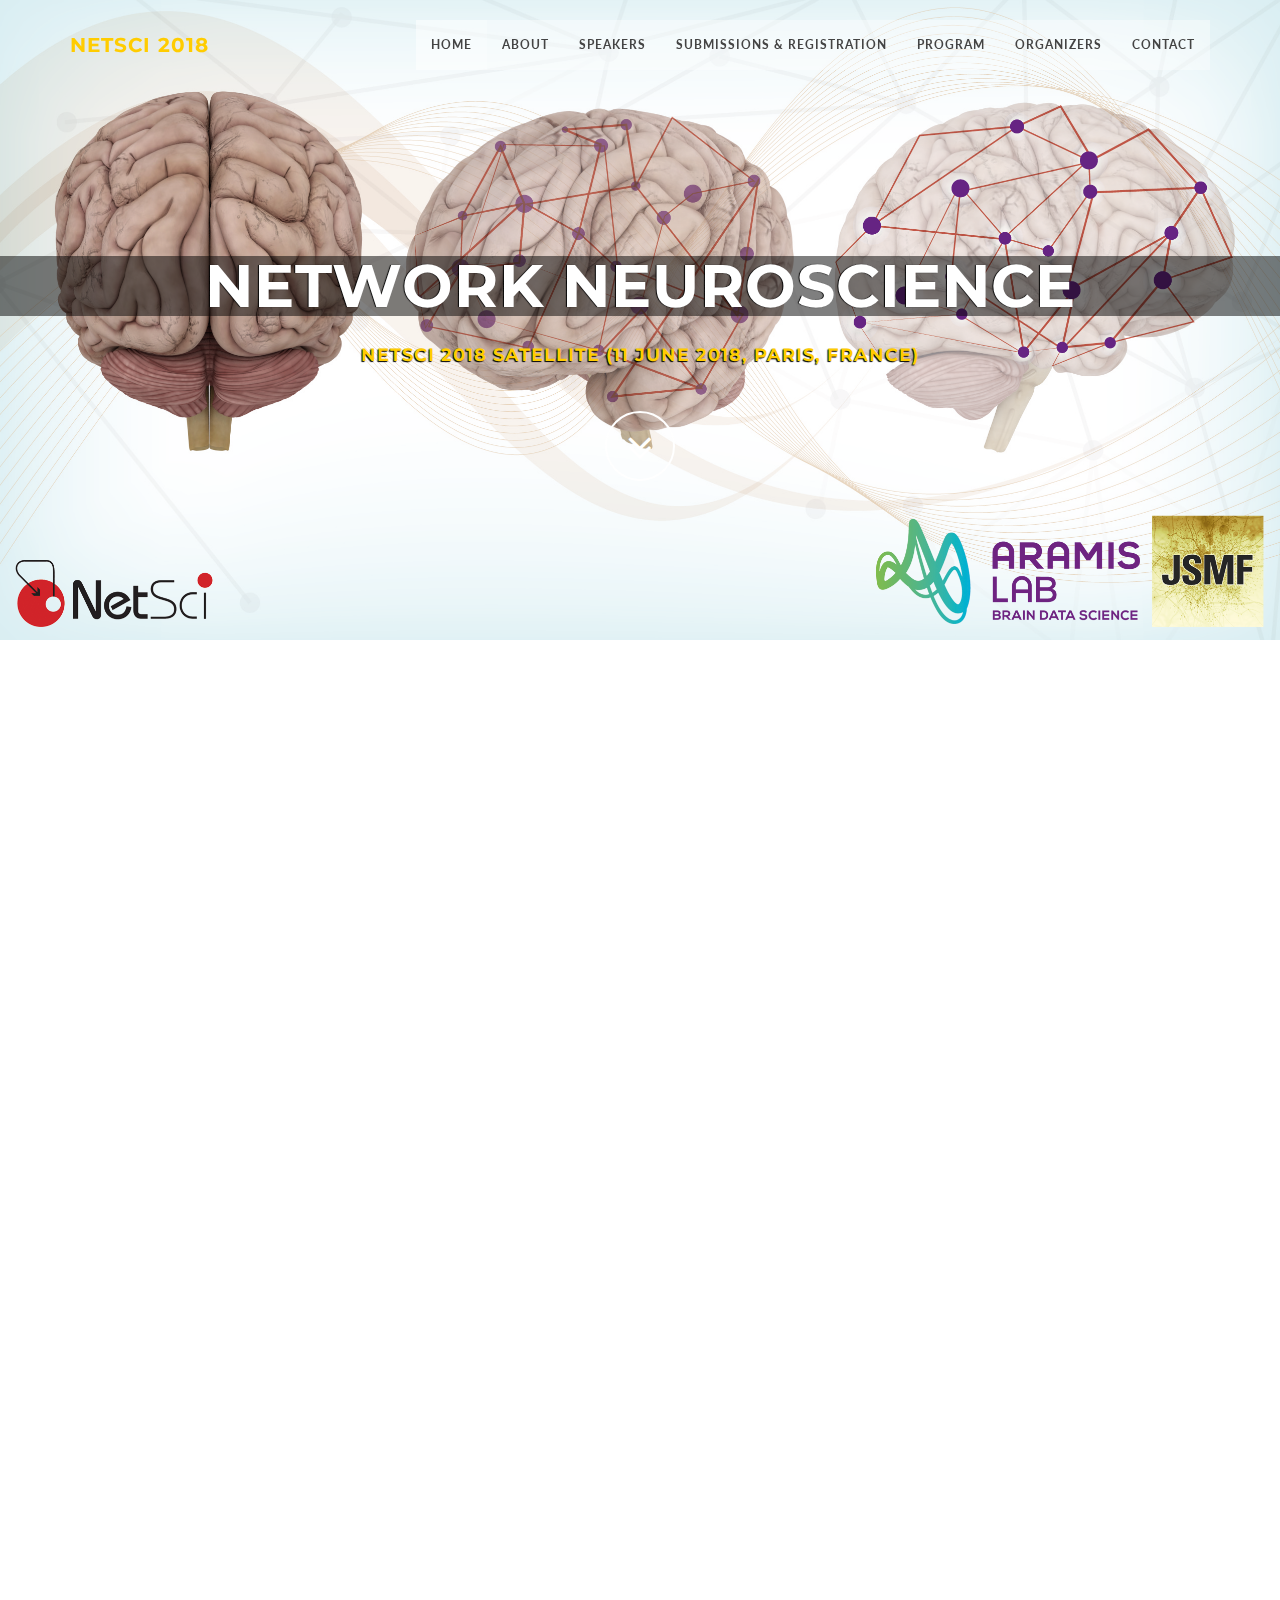
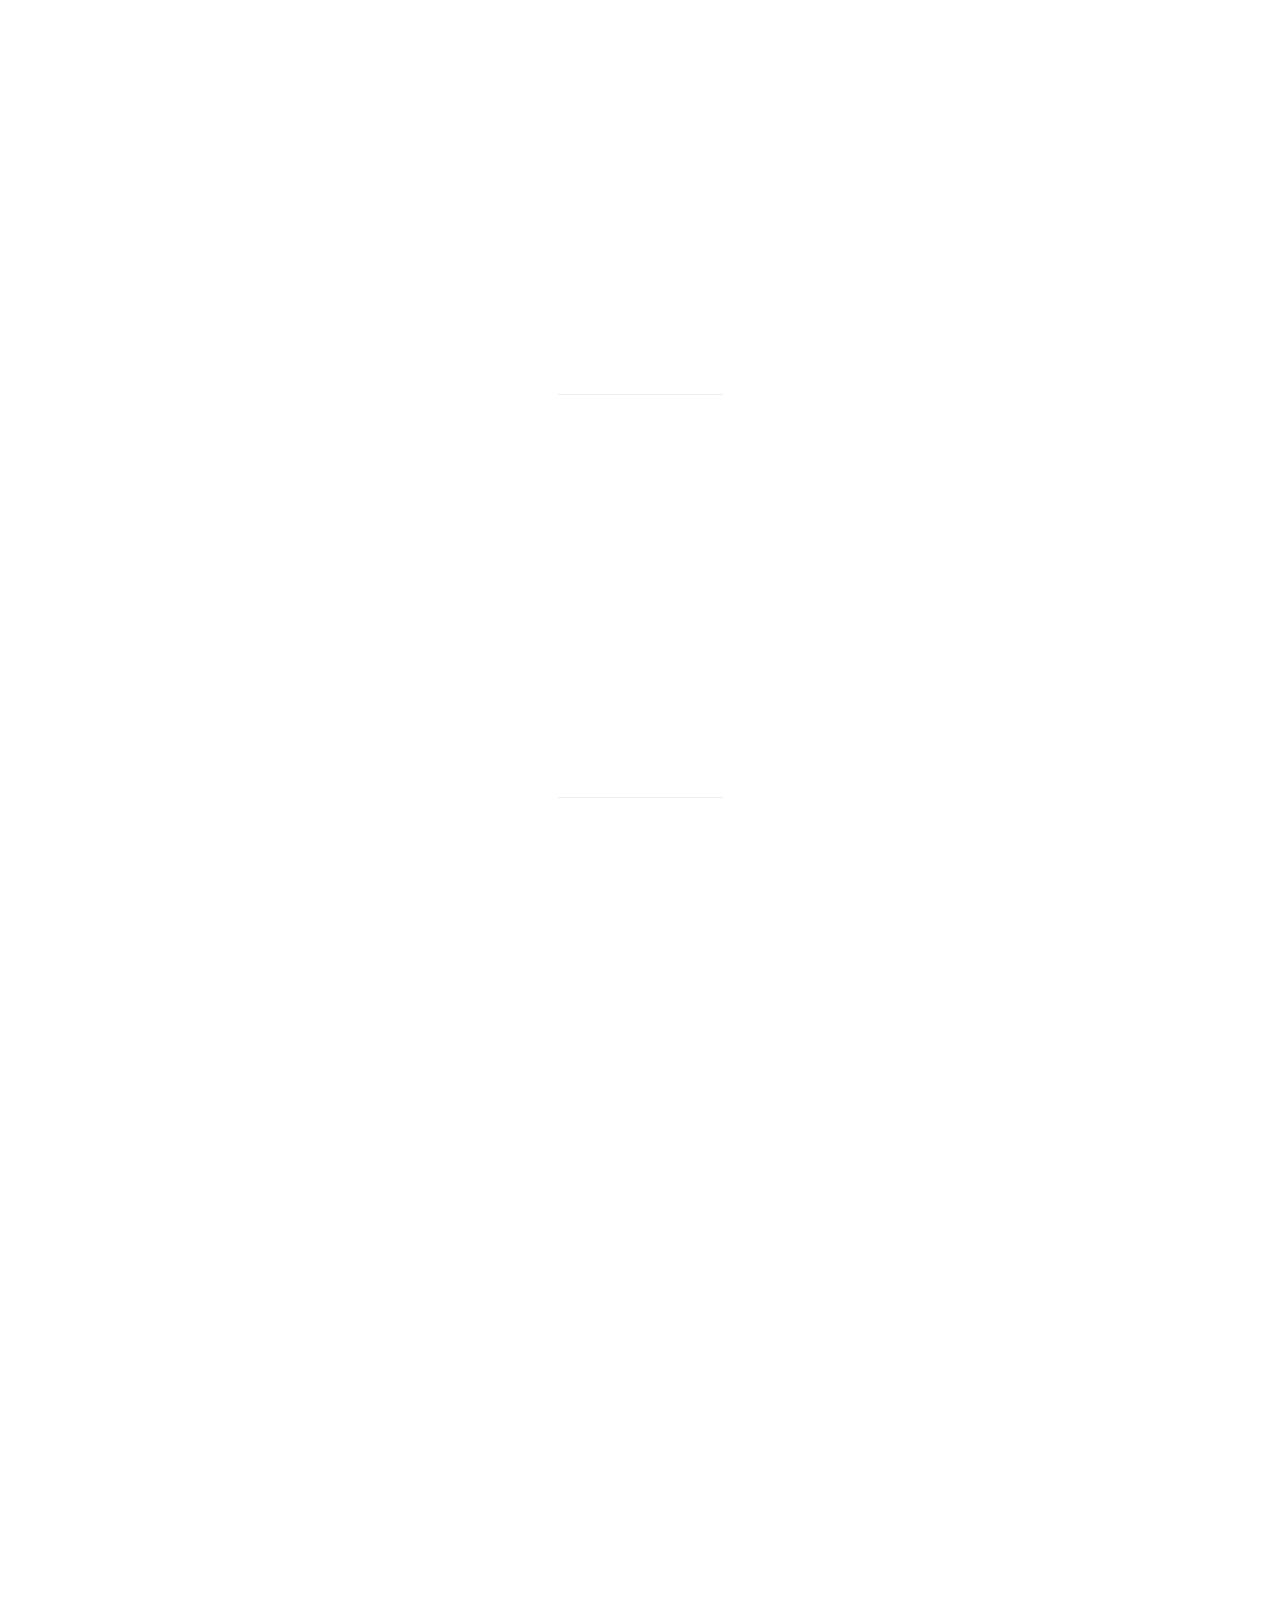
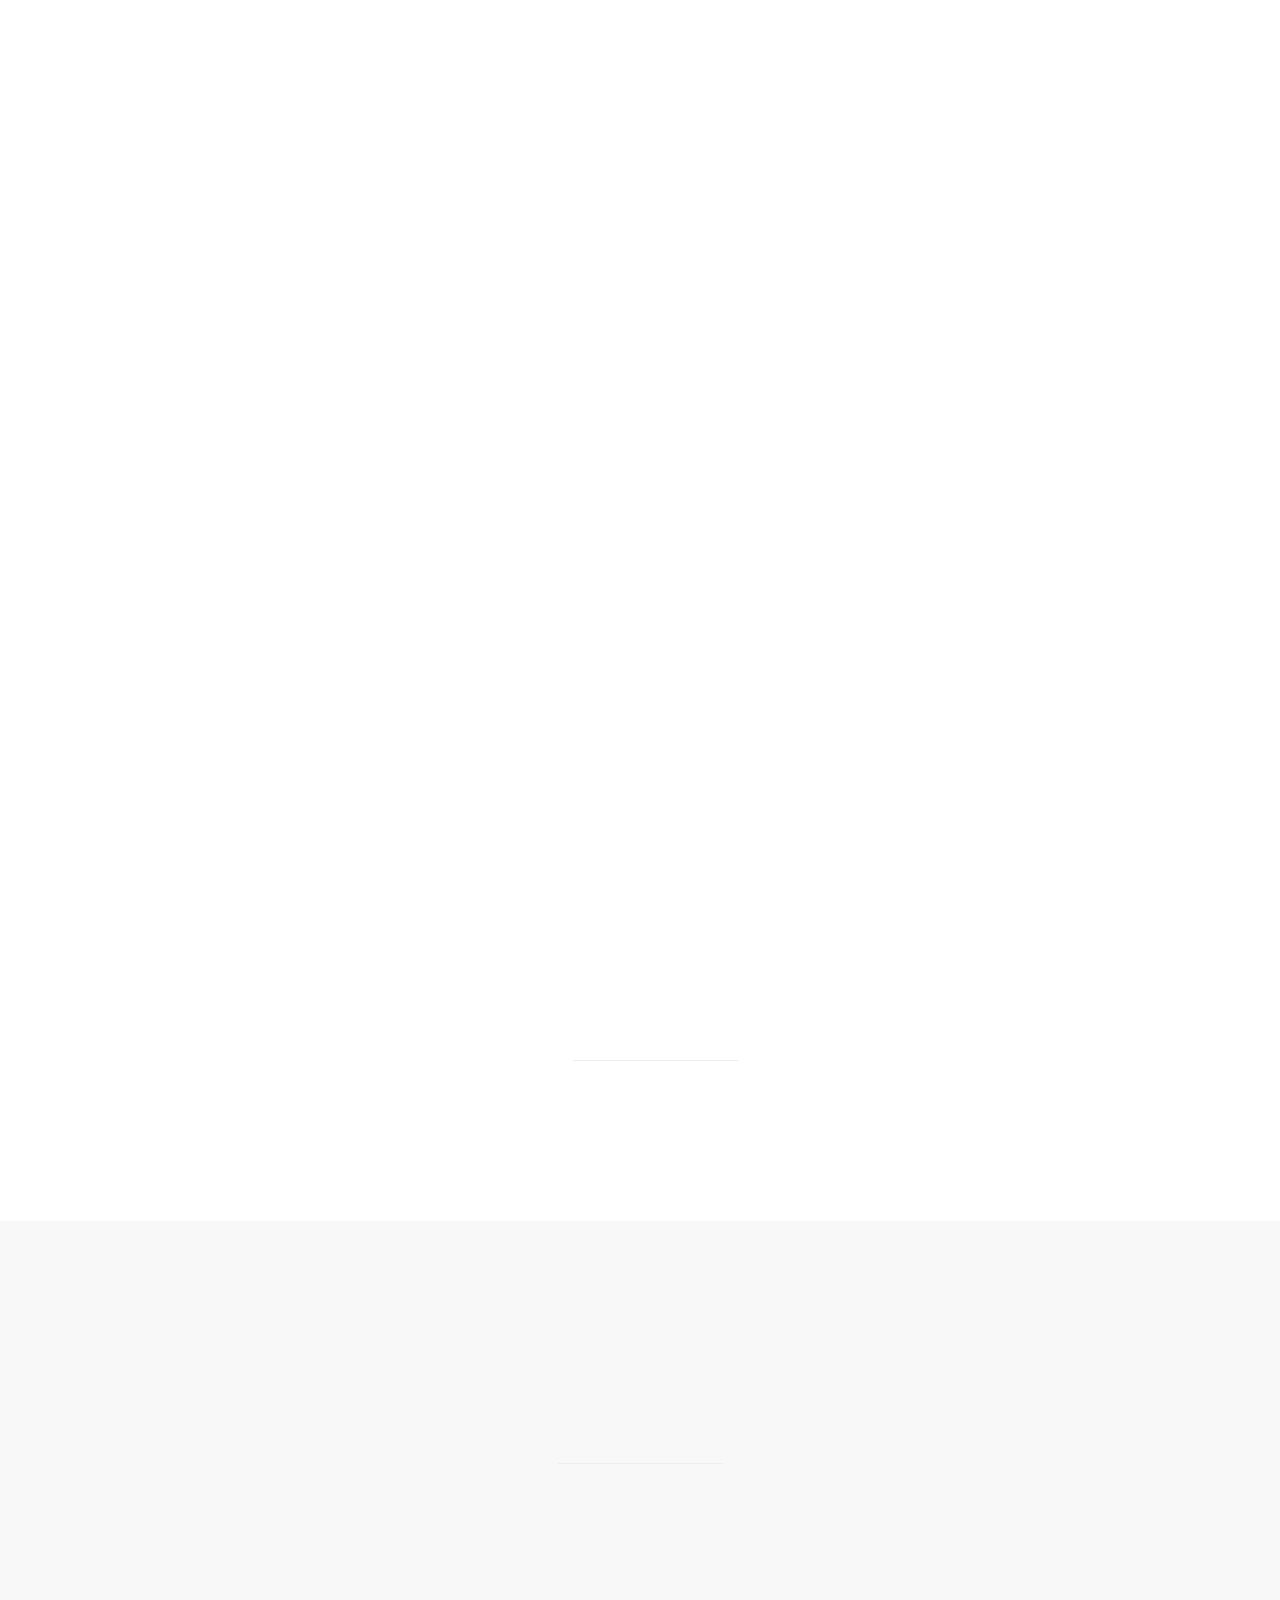
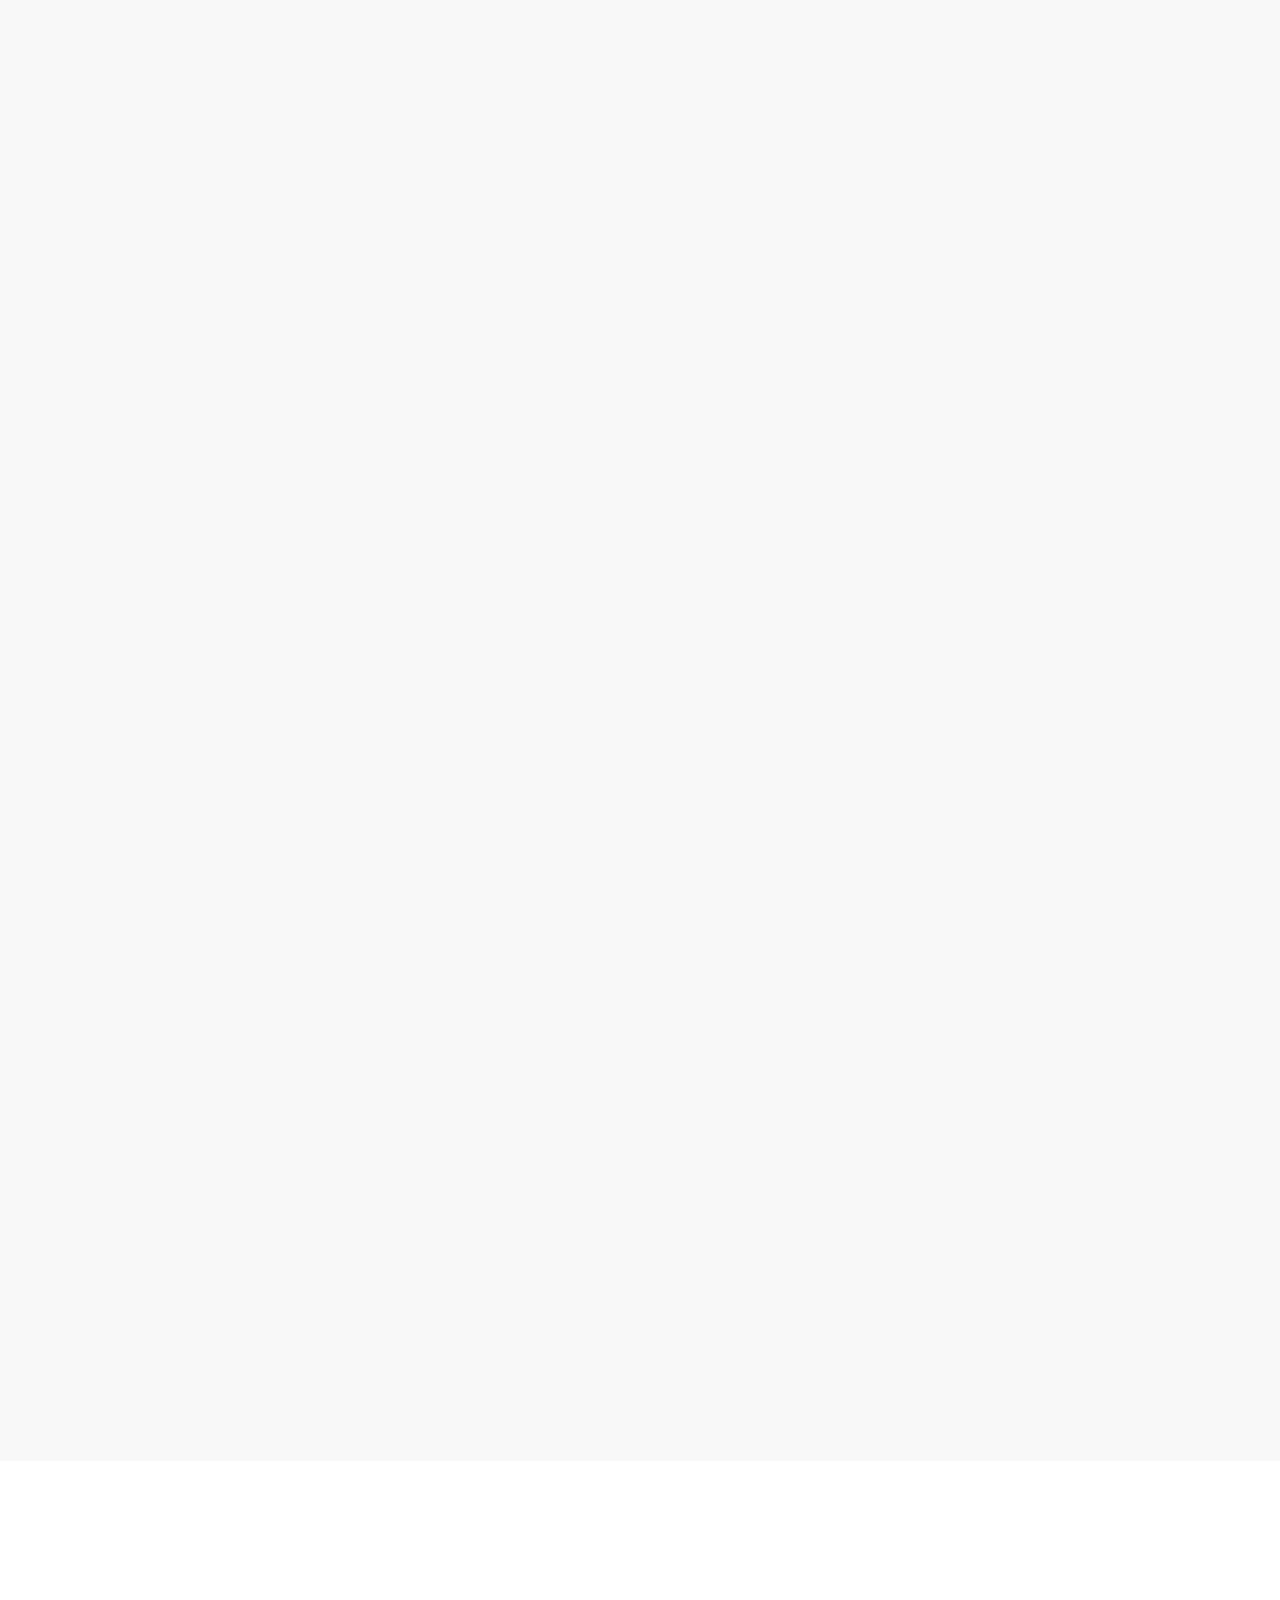
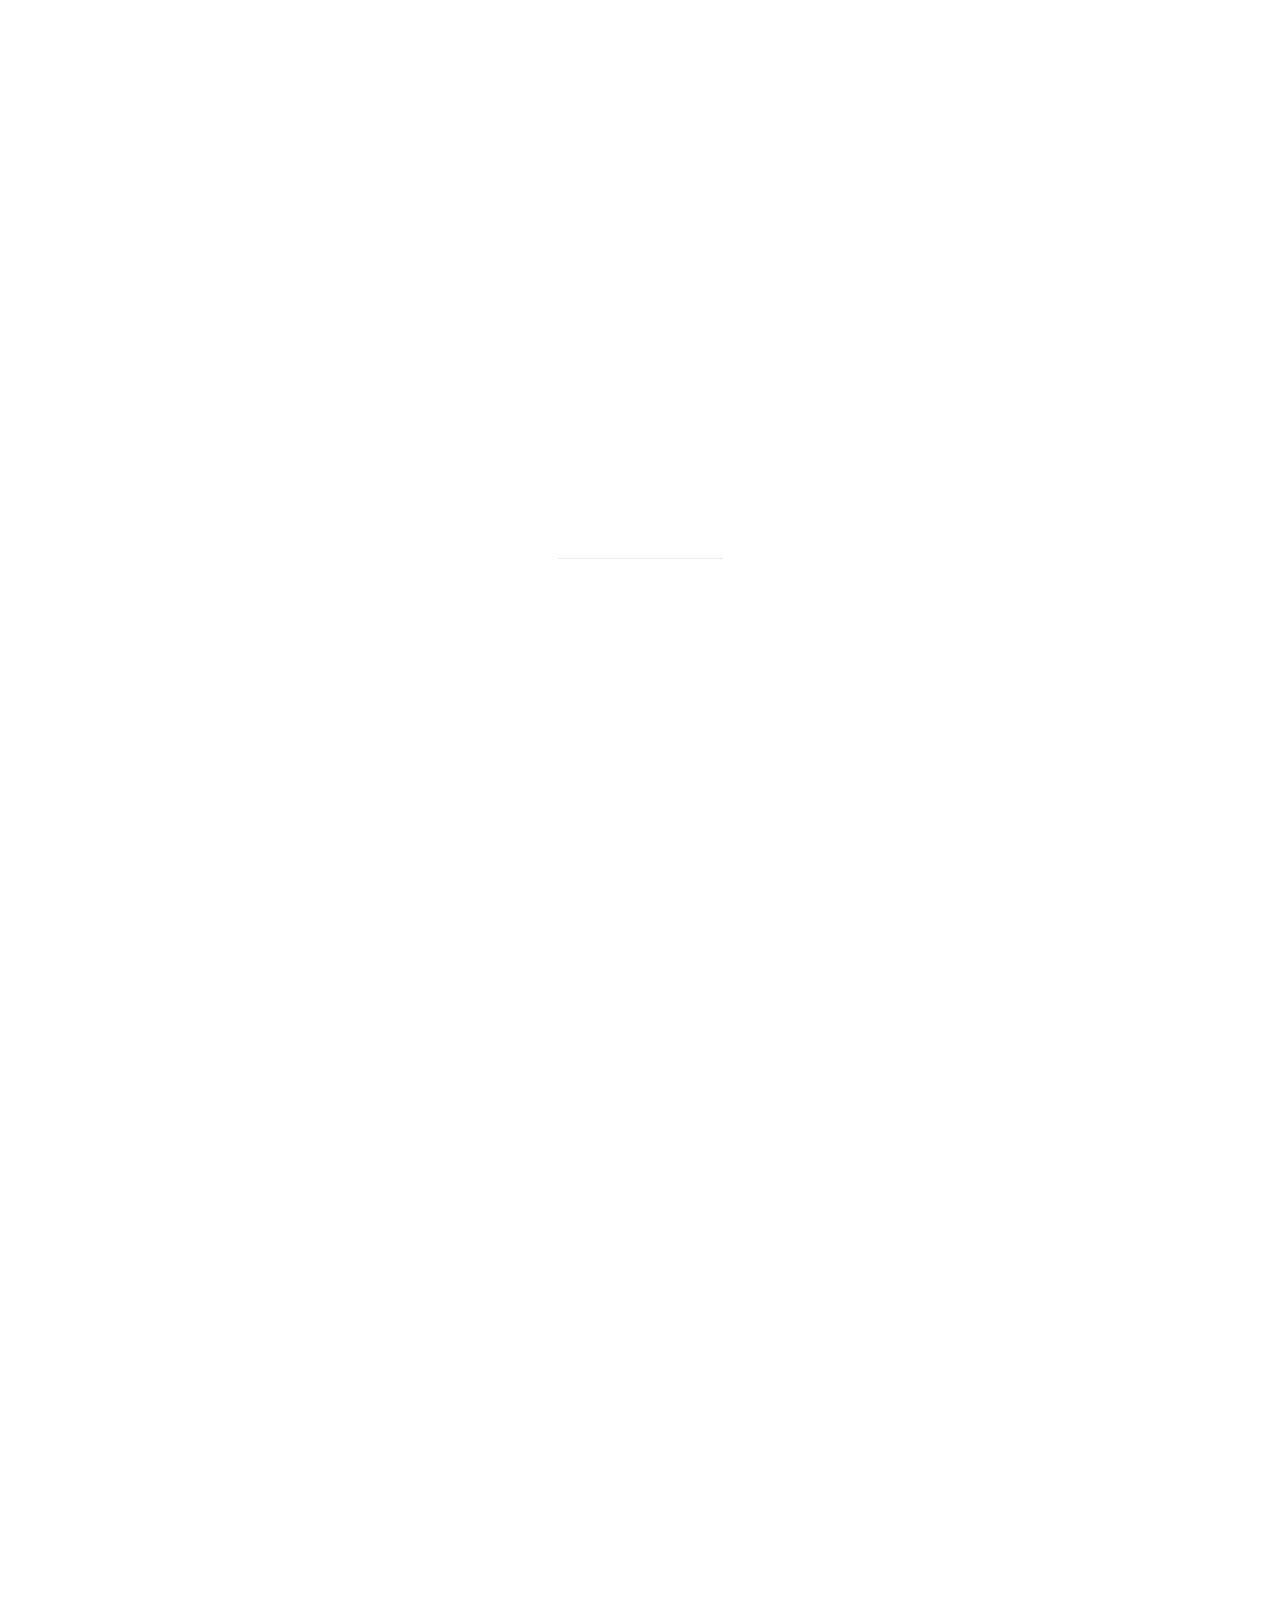
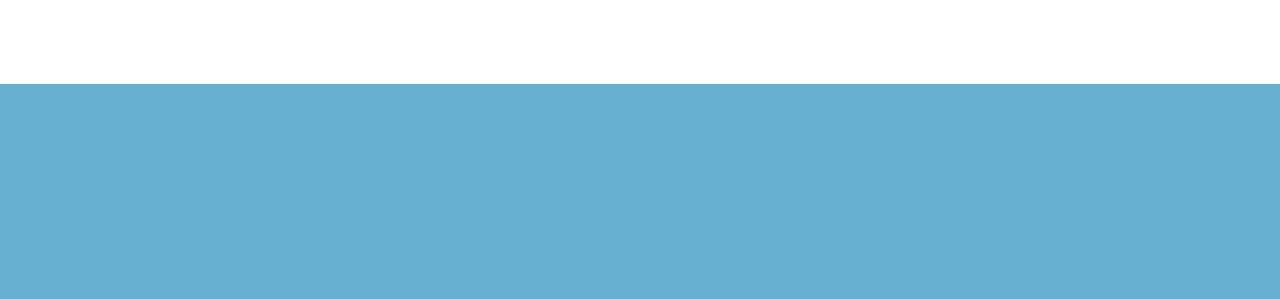
==== index.html @ 7c1688d0 "tweak" ====
<!DOCTYPE html>
<html lang="sp">

<head>
    <meta charset="ISO-8859-1">
    <meta name="viewport" content="width=device-width, initial-scale=1.0">
    <meta name="description" content="NETWORK NEUROSCIENCE SATELLITE, NETSCI2018">
    <meta name="author" content="NETWORK NEUROSCIENCE">

    <title>Network Neuroscience Satellite, NetSci 2018</title>

    <!-- Bootstrap Core CSS -->
    <link href="css/bootstrap.min.css" rel="stylesheet" type="text/css">

    <!-- Fonts -->
    <link href="font-awesome/css/font-awesome.min.css" rel="stylesheet" type="text/css">
	<link href="css/animate.css" rel="stylesheet" />
    <!-- Squad theme CSS -->
    <link href="css/style.css" rel="stylesheet">
	<link href="color/default.css" rel="stylesheet">

</head>

<body id="page-top" data-spy="scroll" data-target=".navbar-custom">
	<!-- Preloader -->
	<div id="preloader">
	  <div id="load"></div>
	</div>

    <nav class="navbar navbar-custom navbar-fixed-top" role="navigation">
        <div class="container">
            <div class="navbar-header page-scroll">
                <button type="button" class="navbar-toggle" data-toggle="collapse" data-target=".navbar-main-collapse">
                    <i class="fa fa-bars"></i>
                </button>
                <a class="navbar-brand" href="https://www.netsci2018.com/">
                    <h1>NETSCI 2018</h1>
                </a>
            </div>

            <!-- Collect the nav links, forms, and other content for toggling -->
            <div class="collapse navbar-collapse navbar-right navbar-main-collapse">
      <ul class="nav navbar-nav">
        <li class="active"><a href="#intro">Home</a></li>
        <li><a href="#about">About</a></li>
		<li><a href="#speakers">Speakers</a></li>
		<li><a href="#registration">Submissions &amp; Registration</a></li>
		<li><a href="#program">Program</a></li>
        <li><a href="#organizers">Organizers</a></li>
		<li><a href="#contact">Contact</a></li>
      </ul>
            </div>
            <!-- /.navbar-collapse -->
        </div>
        <!-- /.container -->
    </nav>

	<!-- Section: intro -->
    <section id="intro" class="intro">
	
		<div class="slogan">
			<h2>NETWORK<span class="text_color"> NEUROSCIENCE </span> </h2>
			<h4>NETSCI 2018 SATELLITE (11 June 2018, Paris, France)</h4>
		</div>
		<div class="page-scroll">
			<a href="#contact" id="totop" class="btn btn-circle">
                
				<i class="fa fa-angle-double-down animated"></i>
			</a>
		</div>
    </section>
	<!-- /Section: intro -->

	<!-- Section: about -->
    <section id="about" class="home-section text-center">
		<div class="heading-about">
			<div class="container">
			<div class="row">
				<div class="col-lg-8 col-lg-offset-2">
					<div class="wow bounceInDown" data-wow-delay="0.4s">
					<div class="section-heading">
					<h2>NETWORK NEUROSCIENCE SATELLITE</h2>
					<i class="fa fa-2x fa-angle-down"></i>

                    <h5>Description</h5>
                    <p ALIGN=justify>Uncovering and understanding the relationship between elements in complex networks has helped propel Network Science in various fields, including neuroscience. The brain is inherently multiscale and multivariate in nature, and understanding each part of the hierarchy and their interconnectedness is vital to understanding brain structure, function and cognition. Genes and proteins interact on the subcellular level. Subsequent populations of cells connect - and integrate within different brain regions - to support and propagate coordinated excitations of neural signals. As dynamic patterns emerge within network circuitry, these signalling patterns integrate to ultimately self-organise the whole organ - itself a cohabitant within the body - which seeks to interact with its external environment and social systems. Studying the brain at these various levels has led to the emergence of Network Neuroscience: a Network Science affiliated field within the brain-based scientific frontier.                    
                    <br> <br>
                    
                    Network Science provides a new and natural mathematical framework for investigating functional and anatomical neuroimaging data, and represents a conceptual revolution that goes beyond standard approaches. Network based methods not only refine the outcomes of existing techniques, but also typify a paradigm shift for representing brain structure and dynamics. Equally importantly, the questions posed by neuroscience have the potential to inspire the development of new tools and areas within the broader field of Network Science itself.
                            <br> <br>
                            
                    The themes of this Satellite include, but are not limited to: (i) Interactome networks; (ii) Transcriptional and gene regulation networks; (iii) Structural brain networks (imaging); (iv) Functional brain networks (imaging); (v) Brain networks - theory, modeling and analysis; (vi) Signal processing and information flow; (vii) Circuit dynamics; (viii) Brain-behaviour interactions; (ix) Systems neuroscience. All themes apply to any species.       
                    <br> <br>
                    
                    As many of you will know, this increasingly popular and vibrant satellite has been running for 3 years now, under the title of Brain Networks in <a href="http://www.complexity.es/netsci2015brain"> 2015 </a> and <a href="http://www.complexity.es/netsci2016brain"> 2016 </a>, and evolving to envelop the full scope of the emerging field of Network Neuroscience in <a href="http://www.complexity.es/netsci2017brain"> 2017 </a>.
                    <br> <br>

                    To further enrich the event, this year we are also sponsoring a Network Neuroscience-related hackaton directly preceding the satellite. Check <a href="http://brainhack-networks.com"> here </a> for more details about the event! 
                                 
                                        </p>
             

						
						</div>
					</div>
				</div>
			</div>
			</div>
		</div>
		<div class="container">

		<div class="row">
			<div class="col-lg-2 col-lg-offset-5">
				<hr class="marginbot-50">

						<!-- <h5>Description</h5> -->
                        
			</div>
		</div>

            </div>
        </div>		
		</div>
	</section>
	<!-- /Section: about -->
	


	<!-- Section: speakers -->
    <section id="speakers" class="home-section text-center">
		<div class="heading-about">
			<div class="container">
			<div class="row">
				<div class="col-lg-8 col-lg-offset-2">
					<div class="wow bounceInDown" data-wow-delay="0.4s">
					<div class="section-heading">
					<h2>INVITED SPEAKERS</h2>
					<i class="fa fa-2x fa-angle-down"></i>

					</div>
					</div>
				</div>
			</div>
			</div>
		</div>
		<div class="container">

		<div class="row">
			<div class="col-lg-2 col-lg-offset-5">
				<hr class="marginbot-50">
			</div>
		</div>
		
		
        <div class="row">
        
       

                <div class="col-xs-6 col-sm-6 col-md-3">
				<div class="wow bounceInUp" data-wow-delay="0.2s">
                <div class="team boxed-grey">
                    <div class="inner">
						<h5> <a href="http://www.demian-battaglia.net/Demian_Battaglias_homepage/Home.html"   target="_blank"> Demian Battaglia </a></h5>
                        <p class="subtitle"> University <br> Aix-Marseilles <br> France </p>
                        <div class="avatar"><img src="img/team/dbattaglias.png" alt="" class="img-responsive img-circle" /></div>
                    </div>
                </div>
				</div>
            </div>
  
       
                  <div class="col-xs-6 col-sm-6 col-md-3">
				<div class="wow bounceInUp" data-wow-delay="0.2s">
                <div class="team boxed-grey">
                    <div class="inner">
						<h5> <a href="http://www.neuroscience.cam.ac.uk/directory/profile.php?etb23"   target="_blank"> Edward Bullmore </a></h5>
                        <p class="subtitle"> University of <br>  Cambridge <br> UK</p>
                        <div class="avatar"><img src="img/team/ebullmore.jpg" alt="" class="img-responsive img-circle" /></div>
                    </div>
                </div>
				</div>
            </div>
            
                                      <div class="col-xs-6 col-sm-6 col-md-3">
				<div class="wow bounceInUp" data-wow-delay="0.2s">
                <div class="team boxed-grey">
                    <div class="inner">
						<h5> <a href="https://lindadouw.com/"   target="_blank"> Linda Douw </a></h5>
                        <p class="subtitle">VU University MC <br>  Amsterdam <br> The Netherlands</p>
                        <div class="avatar"><img src="img/team/ldouw.jpg" alt="" class="img-responsive img-circle" /></div>
                    </div>
                </div>
				</div>
            </div>
            
            
                   
                <div class="col-xs-6 col-sm-6 col-md-3">
				<div class="wow bounceInUp" data-wow-delay="0.2s">
                <div class="team boxed-grey">
                    <div class="inner">
						<h5> <a href="https://www.labex-cortex.com/en/users/henry-kennedy"   target="_blank"> Henry Kennedy </a></h5>
                        <p class="subtitle"> Universit&eacute; De <br> Lyon <br> France </p>
                        <div class="avatar"><img src="img/team/hkennedy.jpg" alt="" class="img-responsive img-circle" /></div>
                    </div>
                </div>
				</div>
            </div>      


            </div>
		
		
        	<div class="row">


				<div class="col-xs-6 col-sm-6 col-md-3">
				<div class="wow bounceInUp" data-wow-delay="0.2s">
                <div class="team boxed-grey">
                    <div class="inner">
						<h5> <a href="http://www.maths.qmul.ac.uk/~latora/"   target="_blank"> Vito Latora </a></h5>
                        <p class="subtitle"> Queen Mary, University <br> of London <br> UK </p>
                        <div class="avatar"><img src="img/team/vl1.jpg" alt="" class="img-responsive img-circle" /></div>
                    </div>
                </div>
				</div>
            </div>    

            	<div class="col-xs-6 col-sm-6 col-md-3">
				<div class="wow bounceInUp" data-wow-delay="0.2s">
                <div class="team boxed-grey">
                    <div class="inner">
						<h5> <a href="https://qutublab.org/"   target="_blank"> Amina Qutub </a></h5>
                        <p class="subtitle"> Rice University <br> Houston <br> USA </p>
                        <div class="avatar"><img src="img/team/aqutub.jpg" alt="" class="img-responsive img-circle" /></div>
                    </div>
                </div>
				</div>
            </div>  

            	<div class="col-xs-6 col-sm-6 col-md-3">
				<div class="wow bounceInUp" data-wow-delay="0.2s">
                <div class="team boxed-grey">
                    <div class="inner">
						<h5> <a href="https://cos.northeastern.edu/faculty/emma-towlson/"   target="_blank"> Emma Towlson </a></h5>
                        <p class="subtitle"> CCNR <br> Northeastern University <br> USA </p>
                        <div class="avatar"><img src="img/team/etowlson.jpg" alt="" class="img-responsive img-circle" /></div>
                    </div>
                </div>
				</div>
            </div> 

            	<div class="col-xs-6 col-sm-6 col-md-3">
				<div class="wow bounceInUp" data-wow-delay="0.2s">
                <div class="team boxed-grey">
                    <div class="inner">
						<h5> <a href="https://www.ohba.ox.ac.uk/team/mark-woolrich"   target="_blank"> Mark Woolrich </a></h5>
                        <p class="subtitle"> University of <br> Oxford <br> UK </p>
                        <div class="avatar"><img src="img/team/mwoolrich.jpg" alt="" class="img-responsive img-circle" /></div>
                    </div>
                </div>
				</div>
            </div> 



			            
            </div>     
                                         
    
             <div class="row">
        
       


            
                 
			            
            </div>     

					
			
			
        
       
			            
            </div>     
			
			
			
			
			
			            
            </div>
         
        </div>		
		</div>
	</section>
	
	
	<!-- /Section: speakers-->

	
	<!-- Section: registration -->
    <section id="registration" class="home-section text-center">
		<div class="heading-about">
			<div class="container">
			<div class="row">
				<div class="col-lg-8 col-lg-offset-2">
					<div class="wow bounceInDown" data-wow-delay="0.4s">
					<div class="section-heading">
					<h2>Contributions &amp; Registration</h2>
					<i class="fa fa-2x fa-angle-down"></i>
			
			 <h5>Submissions and Registration</h5>
						<p ALIGN=justify>We have scheduled a number of <b> poster and oral presentations </b>. If you would like to present your work, please, follow this link to  <a href="https://easychair.org/conferences/?conf=nn2018" target="_blank">  Easychair</a>, select the type of contribution and <b> submit your abstract by March 23rd </b>. Abstracts should be in pdf format and no longer than 1 page (500 words). Please note that we have only a limited number of slots available for oral presentations, and encourage you to consider submitting your work as a poster. We will be holding a dedicated session for the posters, details to come soon. 
						      </br>
						                        </br>
    
We welcome submissions from all areas of Network Neuroscience, to include (but not limited to): <b> (i) Interactome networks; (ii) Transcriptional and gene regulation networks; (iii) Structural brain networks (imaging); (iv) Functional brain networks (imaging); (v) Brain networks - theory, modeling and analysis; (vi) Signal processing and information flow; (vii) Circuit dynamics; (viii) Brain-behaviour interactions; (ix) Systems neuroscience. </b>
     </br>
 									 </br>
   
Please note that as per the rules of NetSci 2018, you may not deliver the same oral presentation in this satellite as at the main conference. Posters, however, may be hung at the satellite and at the main conference if appropriate. Communication of accepted submissions will be by April 6th.
						
                        </p>
                        <br>
                      </p>
                                                <h5>Registration</h5>
                        
						<p ALIGN=justify>
						Participants need to <a href="https://www.netsci2018.com/registration" target="_blank"> register </a> for the NetSci2018 main conference. Please consider that <b> early registration </b> to the conference ends on <b> April 10th</b>.  
						We also require that you register for Network Neuroscience on our <a href="https://www.eventbrite.co.uk/e/network-neuroscience-netsci-2018-satellite-tickets-43393146068" target="_blank"> eventbrite page </a>. There will be limited seating capacity, arrive early to avoid disappointment!
                      </p>
                                                <br>
                      </p>
  
   					
				</div>
			</div>
			</div>
		</div>
		<div class="container">

		<div class="row">
			<div class="col-lg-2 col-lg-offset-5">
				<hr class="marginbot-50">


					
			</div>
		</div>

            </div>
        </div>		
		</div>
	</section>
	<!-- /Section: registration -->
	

	<!-- Section: Program -->
    <section id="program" class="home-section text-center bg-gray">
		
		<div class="heading-about">
			<div class="container">
			<div class="row">
				<div class="col-lg-8 col-lg-offset-2">
					<div class="wow bounceInDown" data-wow-delay="0.4s">
					<div class="section-heading">
					<h2>Program</h2>
				<!--	<h5> <a href="img/brain_networks_short_program.pdf"> (PDF: SHEDULE WITH ABSTRACTS) </a> <br> <br> -->
					<i class="fa fa-2x fa-angle-down"></i>
				
					
					</div>
					</div>
				</div>
			</div>
			</div>
		</div>
		<div class="container">
		<div class="row">
			<div class="col-lg-2 col-lg-offset-5">
				<hr class="marginbot-50">
			</div>
		</div>
			
			
			<div class="col-lg-8 col-lg-offset-2">
				<div class="wow fadeInUp" data-wow-delay="0.2s">
                <div class="service-box">
					<div class="service-desc">
						<h3>Registration: 08:30 - 09:00</h3>
					</div>
                </div>
				</div>
            </div>
  
  			<div class="col-sm-6 col-md-6">
				<div class="wow fadeInUp" data-wow-delay="0.2s">
                <div class="service-box">
					<div class="service-icon">
						<img src="img/icons/brain.png" alt="" />
					</div>
					<div class="service-desc">
						<h3>Morning</h3>
						<h5>Session I: Micro-, meso-, and macroscales </h5>
						<p><i> Chair: Petra V&eacutertes </i></p>

						<p> <b>09:00</b> Introduction and Opening Remarks</p>
						
						<p> <b>09:10</b> Rodent primate differences in cortical networks (<a href="hhttps://www.labex-cortex.com/en/users/henry-kennedy"   target="_blank">H. Kennedy</a>)</p>

						<p> <b>09:35</b> Living Neural Networks: from Cells to Systems (<a href="https://qutublab.org/" target="_blank">A. Qutub</a>) </p>

						<p> <b>10:00</b> Comparison of MRI tractography and anatomical tract-tracing of cortico-cortical connectivity in the ferret (C. Delettre) </p>

						<p> <b>10:15</b> Functional connectivity: can we find a common ground? (A. Alinska)</p>
						
						<p> <img src="img/icons/emoticon-coffee-32px-image-picture.png" alt="" /> Coffee 10:30 - 11:00 <img src="img/icons/emoticon-coffee-32px-image-picture.png" alt="" /></p>
						
						<h5>Session II: Computational Approaches</h5>

						<p><i> Chair: Daniele Marinazzo </i></p>

						<p> <b>11:00</b> Opening Remarks</p>

						<p> <b>11:10</b> TBA (<a href="http://www.maths.qmul.ac.uk/~latora/"   target="_blank">V. Latora</a>)</p>
						
						<p> <b>11:35</b> Dynamic information routing in networks of oscillating neuronal populations (<a href="http://www.demian-battaglia.net/Demian_Battaglias_homepage/Home.html"   target="_blank">D. Battaglia</a>)</p>
						
						<p> <b>12:00</b> Towards a mathematical theory of communication in the human connectome (J. Go&ntildei) </p>
						
						<p> <b>12:15</b> The effect of Network Structure in Neural Computing (P. Vilimelis-Aceituno) </p>

						<p> <img src="img/icons/lunch-32px.png" alt="" /> Lunch 12:30 - 14:00 <img src="img/icons/lunch-32px.png" alt="" /></p>
					</div>
                </div>
				</div>
            </div>
			<div class="col-sm-6 col-md-6">
				<div class="wow fadeInUp" data-wow-delay="0.2s">
                <div class="service-box">
					<div class="service-icon">
						<img src="img/icons/brain.png" alt="" />
					</div>
					<div class="service-desc">
						<h3>Afternoon</h3>
						<h5>Session III: Function and Dysfunction in the Human Brain</h5>
						<p><i> Chair: Robin Wilkins </i></p>

						<p> <b>14:00</b> Opening Remarks</p>

						<p> <b>14:10</b> TBA (<a href="http://www.neuroscience.cam.ac.uk/directory/profile.php?etb23"   target="_blank">E. Bullmore</a>)</p>

						<p> <b>14:35</b> Zooming in, zooming out: linking microscopic brain properties to large-scale network topology(<a href="https://lindadouw.com/"   target="_blank">L. Douw</a>)</p>
						
						<p> <b>15:00</b> Multimodal core-periphery structure as a possible biomarker for Alzheimer’s disease (J. Guillon)</p>
						
						<p> <b>15:15</b> Glioma occurs more often in non-hub brain regions (T. Numan) </p>
											
						
						<p> <img src="img/icons/emoticon-coffee-32px-image-picture.png" alt="" /> Coffee 15:30 - 16:00 <img src="img/icons/emoticon-coffee-32px-image-picture.png" alt="" /></p>
						
						<h5>Session IV: Dynamics and Control </h5>
						<p><i> Chair: Tommaso Gili </i></p>

						<p> <b>16:00</b> Opening Remarks</p>

						<p> <b>16:10</b> Transient dynamic brain networks in MEG and fMRI (<a href="https://www.ohba.ox.ac.uk/team/mark-woolrich"   target="_blank">M. Woolrich</a>)</p>
						
						<p> <b>16:35</b> Control principles in the Caenorhabditis elegans nervous system (<a href="https://cos.northeastern.edu/faculty/emma-towlson/"   target="_blank">E. Towlson</a>)</p>
						
						<p> <b>17:00</b> Temporal metrics for exponential random graph models of dynamic brain networks (C. Obando)</p>
						
						<h5>Session V: Closing Session</h5>
						<p><i> Chairs: Qawi Telesford and Fabrizio De Vico Fallani </i></p>
						
						<p> <b>17:15</b> Lightning talks</p>
						
						<p> <b>17:50</b> Concluding remarks</p>

						<h5>Session VI: Posters</h5>

						<p> <b>18:00</b> Contributed Posters</p>

						<p> <b>18:45</b> End</p>


					</div>
                </div>
				</div>
            </div>
			
            </div>
        </div>		
		</div>
		
		<br>
		<br>
				<div class="heading-about">
			<div class="container">
			<div class="row">
				<div class="col-lg-8 col-lg-offset-2">
					<div class="wow bounceInDown" data-wow-delay="0.4s">
					<div class="section-heading">
					<h2>Poster List</h2> 

					<h5> <a href="img/poster_list.pdf"> (PDF: POSTER LIST) </a> <br> <br>

					<!-- <h5> <a href="img/poster_list.pdf"> (pdf) </a></h5> -->

					</div>
					</div>
				</div>
			</div>
			</div>
		</div>

		
	</section>
	<!-- /Section: program -->
	
	<!-- Section: organizers -->
    <section id="organizers" class="home-section text-center">
		<div class="heading-about">
			<div class="container">
			<div class="row">
				<div class="col-lg-8 col-lg-offset-2">
					<div class="wow bounceInDown" data-wow-delay="0.4s">
					<div class="section-heading">

                    <h2>Organizing Committee</h2>
                    <p>

                    	<h7> <a href="https://sites.google.com/site/devicofallanifabrizio/"  target="_blank"> Fabrizio De Vico Fallani (chair) </a> (Inria & Institut du Cerveau et de la Moelle Épinière, France)</h7> <br>
                     
                    <h7> <a href="http://www.danisbassett.com"   target="_blank"> Danielle Bassett </a> (University of Pennsylvania, USA)</h7> <br>
                    <h7> <a href="http://www.complexity.es/jmbuldu/"   target="_blank"> Javier. M. Buld&uacute; </a> (URJC & Center for Biomedical Technology, Madrid, Spain)</h7> <br>
                                        <h7> <a href="http://www.unipr.it/ugov/person/18825"   target="_blank"> Raffaella Burioni </a> (Università di Parma, Italy)</h7> <br>
                                        
                    <h7> <a href="http://www.guidocaldarelli.com"   target="_blank"> Guido Caldarelli </a> (IMT Institute for Advanced Studies Lucca, Italy)</h7> <br>
                    
                                                             
                                         <h7> <a href="http://pilhd.phys.uniroma1.it/PILgroup_Economic_Complexity/AG.html"   target="_blank"> Andrea Gabrielli </a> (Istituto dei Sistemi Complessi (ISC) - CNR, Rome, Italy)</h7> <br>
                                                                                  <h7> <a href="https://www.researchgate.net/profile/Tommaso_Gili/info"  target="_blank"> Tommaso Gili </a> (IMT School for Advanced Studies Lucca, Italy)</h7> <br>

                                                                                  <h7> <a href="https://engineering.purdue.edu/ConnplexityLab"  target="_blank"> Joaqu&iacute;n Go&ntildei </a> (Purdue University, USA)</h7> <br>

                                                                                  <h7> <a href="http://users.ugent.be/~dmarinaz/"  target="_blank"> Daniele Marinazzo </a> (UGhent, Belgium)</h7> <br>
                                         
                                                                                
                                                             <h7> <a href="http://johemart.wix.com/neurocomplexity"   target="_blank"> Johann. H. Mart&iacute;nez </a> (Institut du Cerveau et de la Moelle Épinière, France)</h7> <br>
                                                                                 <h7> <a href="https://davidpapo.wordpress.com"   target="_blank"> David Papo </a> (Université de Lille 3, France)</h7> <br>
                                                                                 <h7> <a href="http://psych.indiana.edu/faculty/osporns.php"   target="_blank"> Olaf Sporns </a> (Indiana University, USA)</h7> <br>

                     <h7> <a href="https://scholar.google.com/citations?user=SggL5UYAAAAJ&hl=en"  target="_blank"> Qawi K. Telesford </a> (University of Pennsylvania, USA)</h7> <br>
                     <h7> <a href="https://www.barabasilab.com/people/emma-towlson"   target="_blank"> Emma Towlson </a> (Northeastern University, USA)</h7> <br>
                        <h7> <a href="http://research.umcutrechthersencentrum.nl/whos-who/bio/martijn-van-der-heuvel/"   target="_blank"> Martijn van den Heuvel </a> (University Medical Center Utrecht, The Netherlands)</h7> <br>
                    <h7> <a href="http://www.neuroscience.cam.ac.uk/directory/profile.php?pv226"   target="_blank"> Petra Vertes </a> (University of Cambridge, UK)</h7> <br>
                    <h7>  <a href="https://www.researchgate.net/profile/Robin_Wilkins" target="_blank">  Robin W. Wilkins </a> (University of North Carolina-Greensboro, USA)</h7> <br>
                    </p>
					
                    <i class="fa fa-2x fa-angle-down"></i>
						
						</div>
					</div>
				</div>
			</div>
			</div>
		</div>
		<div class="container">

		<div class="row">
			<div class="col-lg-2 col-lg-offset-5">
				<hr class="marginbot-50">
				
			</div>
		</div>

            </div>
        </div>		
		</div>
	</section>
	<!-- /Section: organizers -->
	
	<!-- Section: contact -->
    <section id="contact" class="home-section text-center">
		<div class="heading-contact">
			<div class="container">
                <div class="row">
                    <div class="col-lg-8 col-lg-offset-2">
                        <div class="wow bounceInDown" data-wow-delay="0.1s">
                            <div class="section-heading">
                                <h2>Contact</h2>
                                <i class="fa fa-2x fa-angle-down"></i>

                                <address>
                                <h5>Get in touch - we'd love to hear from you!</strong></h5>
                                <b>e-mail: </b> <a href="contact@netneurosci2018.com">contact@netneurosci2018.com</a>
                                </address>

                                <b>Join us on </b> <a href="https://www.facebook.com/networkneuroscience2018/"    target="_blank"> Facebook</a>
                                </address>  

                            </br> </br>

                                <b> The Network Neuroscience satellite will be located at </b> <a href="https://www.google.it/maps/place/8+Rue+de+la+Fontaine+au+Roi,+75011+Paris,+France/@48.8684875,2.3668218,17z/data=!3m1!4b1!4m5!3m4!1s0x47e66de26218f44b:0x8d4e1a48ef3ae2c9!8m2!3d48.8684875!4d2.3690105"> L’école de Musique - Chateuform’ République, 8 bis rue de la Fontaine au Roi, 75011 Paris.</a>

                                                          
                                
                                
                                
                                
                            </div>
                        </div>
                    </div>
                </div>
            </div>
		</div>
	</section>
	<!-- /Section: contact -->


	<!-- Section: sponsors -->
    <section id="sponsors" class="home-section text-center">
		<div class="heading-sponsors">
			<div class="container">
                <div class="row">
                    <div class="col-lg-8 col-lg-offset-2">
                        <div class="wow bounceInDown" data-wow-delay="0.1s">
                            <div class="section-heading">
                                <h2>Sponsors</h2>
                                <i class="fa fa-2x fa-angle-down"></i>

                                <address>
                                <h5>Network Neuroscience 2018 is partially supported by: <br> </p>
                                <h7> <a href="https://www.jsmf.org"   target="_blank"> JAMES S. McDONNELL FOUNDATION  </a>  </h7> <br> </p>
                                
                                <h7> <a href="http://www.aramislab.fr/"   target="_blank"> ARAMISLab, Inria/Inserm/Cnrs/UPMC, Brain and Spine Institute (ICM) 

  </a>  </h7> <br> </p>

                                </address>
                                
                            </div>
                        </div>
                    </div>
                </div>
            </div>
		</div>
	</section>
	<!-- /Section: sponsors -->


	<footer>
		<div class="container">
			<div class="row">
				<div class="col-md-12 col-lg-12">
					<div class="wow shake" data-wow-delay="0.4s">
					<div class="page-scroll marginbot-30">
						<a href="#intro" id="totop" class="btn btn-circle">
							<i class="fa fa-angle-double-up animated"></i>
						</a>
					</div>
					</div>
					<!-- <p> &copy;Copyright 2017 - Laboratory of Biological Networks, CTB, Madrid, Spain. All rights reserved.</p> -->
				</div>
			</div>
		</div>
	</footer>

    <!-- Core JavaScript Files -->
    <script src="js/jquery.min.js"></script>
    <script src="js/bootstrap.min.js"></script>
    <script src="js/jquery.easing.min.js"></script>	
	<script src="js/jquery.scrollTo.js"></script>
	<script src="js/wow.min.js"></script>
    <!-- Custom Theme JavaScript -->
    <script src="js/custom.js"></script>

</body>

</html>
---- css/style.css ----
/* ==== Google font ==== */
@import url('http://fonts.googleapis.com/css?family=Lato:100,300,400,700,900,100italic,300italic,400italic,700italic,900italic|Montserrat:700|Merriweather:400italic');


body {
    width: 100%;
    height: 100%;
    font-family: 'Lato',sans-serif;
	font-weight: 300;
    color: #666;
    background-color: #fff;
}

html {
    width: 100%;
    height: 100%;
}

h1,
h2,
h3,
h4,
h5,
h6 {
    margin: 0 0 30px;
    text-transform: uppercase;
    font-family: Montserrat,sans-serif;
    font-weight: 700;
    letter-spacing: 1px;
}

p {
    margin: 0 0 20px;
    font-size: 16px;
    line-height: 1.6em;
}

p.lead {
	font-weight: 600;
}

a {
    color: #28c3ab;
    -webkit-transition: all .2s ease-in-out;
    -moz-transition: all .2s ease-in-out;
    transition: all .2s ease-in-out;
}

a:hover,
a:focus {
    text-decoration: none;
    color: #176e61;
}

.light {
    font-weight: 400;
}

.navbar {
    margin-bottom: 0;
    border-bottom: 1px solid rgba(255,255,255,.3);
	
}

.navbar-brand {
    font-weight: 700;
}
.navbar-brand {
  height: 40px;
  padding: 5px 15px;
  font-size: 18px;
  line-height: 1em;
}

.navbar-brand h1{
	color: #ffcc00;
  font-size: 20px;
  line-height: 40px;
}

.navbar-brand:focus {
    outline: 0;
}

.nav.navbar-nav {
    background-color: rgba(255,255,255,.4);
}

.navbar-custom.top-nav-collapse .nav.navbar-nav {
    background-color: rgba(0,0,0,0);
}


.navbar-custom ul.nav li a {
	font-size: 12px;
	letter-spacing: 1px;
    color: #444;
	text-transform: uppercase;
	font-weight: 700;
}

.navbar-custom.top-nav-collapse ul.nav li a {
	    -webkit-transition: all .2s ease-in-out;
    -moz-transition: all .2s ease-in-out;
    transition: all .2s ease-in-out;
	color: #fff;
}

.navbar-custom ul.nav ul.dropdown-menu {
	  border-radius: 0;	
}

.navbar-custom ul.nav ul.dropdown-menu li {
	border-bottom: 1px solid #f5f5f5;

}

.navbar-custom ul.nav ul.dropdown-menu li:last-child{
	border-bottom: none;
}

.navbar-custom ul.nav ul.dropdown-menu li a {
	padding: 10px 20px;
}

.navbar-custom ul.nav ul.dropdown-menu li a:hover {
	background: #fefefe;
}

.navbar-custom.top-nav-collapse ul.nav ul.dropdown-menu li a {
	color: #666;
}

.navbar-custom .nav li a {
    -webkit-transition: background .3s ease-in-out;
    -moz-transition: background .3s ease-in-out;
    transition: background .3s ease-in-out;
}

.navbar-custom .nav li a:hover,
.navbar-custom .nav li a:focus,
.navbar-custom .nav li.active {
    outline: 0;
    background-color: rgba(255,255,255,.2);
}
.navbar-custom .nav li a:hover,
.navbar-custom .nav li a:focus,
.navbar-custom .nav li.active {
    outline: 0;
    background-color: rgba(255,255,255,.2);
}

.navbar-toggle {
    padding: 4px 6px;
    font-size: 14px;
    color: #fff;
}

.navbar-toggle:focus,
.navbar-toggle:active {
    outline: 0;
}


/* loader */
#preloader {
    background: #ffffff;
    bottom: 0;
    height: 100%;
    left: 0;
    position: fixed;
    right: 0;
    top: 0;
    width: 100%;
    z-index: 999;
}


#loaderInner {
    background:#ffffff url(../img/spinner.gif) center center no-repeat;
    height: 60px;
    left: 50%;
    margin: -50px 0 0 -50px;
    position: absolute;
    top: 50%;
    width: 60px;
}

@keyframes boxSpin{
  0%{
    transform: translate(-10px, 0px);
  }
  25%{
    transform: translate(10px, 10px);
  }
  50%{
    transform: translate(10px, -10px);
  }
  75%{
    transform: translate(-10px, -10px);
  }
  100%{
    transform: translate(-10px, 10px);
  }
}


@keyframes shadowSpin{
  0%{
    box-shadow: 10px -10px #39CCCC, -10px 10px #FFDC00;
  }
  25%{
    box-shadow: 10px 10px #39CCCC, -10px -10px #FFDC00;
  }
  50%{
    box-shadow: -10px 10px #39CCCC, 10px -10px #FFDC00;
  }
  75%{
    box-shadow: -10px -10px #39CCCC, 10px 10px #FFDC00;
  }
  100%{
    box-shadow: 10px -10px #39CCCC, -10px 10px #FFDC00;
  }
}

#load {
	z-index: 9999;
  background-color: #FF4136;
  opacity: 0.75;
  width: 10px;
  height: 10px;
  position: absolute;
  top: 50%;
  margin: -5px auto 0 auto;
  left: 0;
  right: 0;
  border-radius: 0px;
  border: 5px solid #FF4136;
  box-shadow: 10px 0px #39CCCC, 10px 0px #01FF70;
  animation: shadowSpin 1s ease-in-out infinite;
}

/* misc */
hr {
  margin-top: 10px;
}

/* margins */
.marginbot-0{margin-bottom:0 !important;}
.marginbot-10{margin-bottom:10px !important;}
.marginbot-20{margin-bottom:20px !important;}
.marginbot-30{margin-bottom:30px !important;}
.marginbot-40{margin-bottom:40px !important;}
.marginbot-50{margin-bottom:50px !important;}

/* ===========================
--- General sections
============================ */

.home-section {
    padding-top: 110px;
    padding-bottom: 110px;
	display:block;
    position:relative;
    z-index:120;
}


.section-heading h2 {
	font-size: 40px;
}
.section-heading i {
	margin-bottom: 20px;
}


/* --- section bg var --- */

.bg-white {
	background: #fff;
}

.bg-gray {
	background: #f8f8f8;
}


.bg-dark {
	background: #575757;
}

/* --- section color var --- */

.text-light {
	color: #fff;
}



/* ===========================
--- Intro
============================ */

.intro {
	width:100%;
	/*position:relative;*/
	
	background: url(../img/banner-image-2018.png) no-repeat top center;
    background-size: 100%;
}

#intro.intro {
	padding:20% 0 0 0;
}

.intro .slogan {
	text-align: center;

}

.intro .page-scroll {
	text-align: center;
}

.brand-heading {
    font-size: 40px;
}

.intro-text {
    font-size: 18px;
}

.intro .slogan h2 {
	color: #FFF;
	text-shadow: none;
	font-size: 60px;
	line-height: 60px;
	font-weight: 700;
	font-family: Montserrat, sans-serif;
	background-color: rgba(0, 0, 0, 0.5);
	text-decoration: none;
	text-transform: uppercase;
	border-width: 0px;
	border-color: #000;
	border-style: none;
	text-shadow: -1px 0 1px #000;
}

.intro .slogan h4 {
	color: #ffcc00;
	text-shadow: -1px 1px 1px #000;
}


/* ===========================
--- About
============================ */

.boxed-grey {
	background: #f9f9f9;
	padding: 20px;
}

.team h5 {
	margin-bottom: 10px;
}

.team p.subtitle {
	margin-bottom: 10px;
}

.avatar {
	margin-bottom: 20px;
}

.team-social {
	margin-left: 0;
	padding-left: 0;
	
}

.team-social {
	text-align: center;
}

.team-social li{
    display: inline-block;
	margin:0 !important;
	padding:0;
}


.team-social a{
	margin:0;
	padding:0;
    display: block;
	width: 40px;
    height: 40px;
    line-height: 40px;
    text-align: center;
    background: #3bbec0;
	color: #fff;
    -webkit-transition: background .3s ease-in-out;
    transition: background .3s ease-in-out;
}
.team-social a i{
	text-align: center;
	margin:0;
	padding:0;
}
.team-social .social-facebook a{background: #3873ae;}
.team-social .social-twitter a{background: #62c6f8;}
.team-social .social-dribble a{background: #d74980;}
.team-social .social-deviantart a{background: #8da356;}
.team-social .social-google a{background: #000;}
.team-social .social-vimeo a{background: #51a6d3;}
.team-social .social-facebook a:hover{background: #4893ce;}
.team-social .social-twitter a:hover{background: #82e6ff;}
.team-social .social-dribble a:hover{background: #f769a0;}
.team-social .social-deviantart a:hover{background: #adc376;}
.team-social .social-google a:hover{background: #333;}
.team-social .social-vimeo a:hover{background: #71c6f3;}


/* ===========================
--- Services
============================ */

.service-icon {
	margin-bottom: 20px;
}	



/* ===========================
--- Contact
============================ */

form#contact-form .form-group label {
	text-align: left !important;
	display: block;
	text-transform: uppercase;
	letter-spacing: 1px;
	font-size: 12px;
}
form#contact-form input,form#contact-form select,form#contact-form textarea {
	border-radius: 0;
	border: 1px solid #eee;
  -webkit-box-shadow: none;
          box-shadow:  none;
}

form#contact-form input:focus,form#contact-form select:focus,form#contact-form textarea:focus {
  -webkit-box-shadow: 0 1px 2px rgba(0, 0, 0, .05);
          box-shadow: 0 1px 2px rgba(0, 0, 0, .05);
}
.input-group-addon {
  background-color: #fefefe;
  border: 1px solid #eee;
  border-radius: 0;
}

.widget-contact {
	text-align: left;
}


.company-social {
	margin-left: 0;
	padding-left: 0;
	margin-top: 10px;
}

.company-social {
	text-align: left;
}

.company-social li{
    display: inline-block;
	margin:0 !important;
	padding:0;
}


.company-social a{
	margin:0;
	padding:0;
    display: block;
	width: 40px;
    height: 40px;
    line-height: 40px;
    text-align: center;
    background: #3bbec0;
	color: #fff;
    -webkit-transition: background .3s ease-in-out;
    transition: background .3s ease-in-out;
}
.company-social a i{
	text-align: center;
	margin:0;
	padding:0;
}
.company-social .social-facebook a{background: #3873ae;}
.company-social .social-twitter a{background: #62c6f8;}
.company-social .social-dribble a{background: #d74980;}
.company-social .social-deviantart a{background: #8da356;}
.company-social .social-google a{background: #000;}
.company-social .social-vimeo a{background: #51a6d3;}
.company-social .social-facebook a:hover{background: #4893ce;}
.company-social .social-twitter a:hover{background: #82e6ff;}
.company-social .social-dribble a:hover{background: #f769a0;}
.company-social .social-deviantart a:hover{background: #adc376;}
.company-social .social-google a:hover{background: #333;}
.company-social .social-vimeo a:hover{background: #71c6f3;}



/* ===========================
--- Footer
============================ */

footer {
	text-align: center;
	padding: 50px 0 ;
	
}

footer p {
	color: #f8f8f8;
}

/* ==========================
Parallax
============================= */

#parallax1{	
	background-image: url(../img/parallax/1.jpg);
}

#parallax1:after {	
	background-image: url([data-uri]);
	content: "";
	position: absolute;
	bottom: 0;
	left: 0;
	right: 0;
	top: 0;
	opacity: 0.7;
	z-index: -1;
}


#parallax2{	
	background-image: url(../img/parallax/2.jpg);

}

#parallax2:after  {	
	background-image: url([data-uri]);
	content: "";
	position: absolute;
	bottom: 0;
	left: 0;
	right: 0;
	top: 0;
	opacity: 0.7;
	z-index: -1;
}


/* ===========================
--- Elements
============================ */

.btn {
	border-radius: 0;
    text-transform: uppercase;
    font-family: Montserrat,sans-serif;
    font-weight: 400;
    -webkit-transition: all .3s ease-in-out;
    -moz-transition: all .3s ease-in-out;
    transition: all .3s ease-in-out;
}


.btn-circle {
    width: 70px;
    height: 70px;
    margin-top: 15px;
    padding: 7px 16px;
    border: 2px solid #fff;
    border-radius: 50%;
    font-size: 40px;
    color: #fff;
    background: 0 0;
    -webkit-transition: background .3s ease-in-out;
    -moz-transition: background .3s ease-in-out;
    transition: background .3s ease-in-out;
}

.btn-circle.btn-dark {
    border: 2px solid #666;
    color: #666;
}


.btn-circle:hover,
.btn-circle:focus {
    outline: 0;
    color: #fff;
    background: rgba(255,255,255,.1);
}

.btn-circle.btn-dark :hover,
.btn-circle.btn-dark :focus {
    outline: 0;
    color: #999;
    background: #fff;
}

.btn-circle.btn-dark :hover i,
.btn-circle.btn-dark :focus i{
    color: #999;
}

.page-scroll .btn-circle i.animated {
    -webkit-transition-property: -webkit-transform;
    -webkit-transition-duration: 1s;
    -moz-transition-property: -moz-transform;
    -moz-transition-duration: 1s;
}

.page-scroll .btn-circle:hover i.animated {
    -webkit-animation-name: pulse;
    -moz-animation-name: pulse;
    -webkit-animation-duration: 1.5s;
    -moz-animation-duration: 1.5s;
    -webkit-animation-iteration-count: infinite;
    -moz-animation-iteration-count: infinite;
    -webkit-animation-timing-function: linear;
    -moz-animation-timing-function: linear;
}

@-webkit-keyframes pulse {    
    0 {
        -webkit-transform: scale(1);
        transform: scale(1);
    }

    50% {
        -webkit-transform: scale(1.2);
        transform: scale(1.2);
    }

    100% {
        -webkit-transform: scale(1);
        transform: scale(1);
    }
}

@-moz-keyframes pulse {    
    0 {
        -moz-transform: scale(1);
        transform: scale(1);
    }

    50% {
        -moz-transform: scale(1.2);
        transform: scale(1.2);
    }

    100% {
        -moz-transform: scale(1);
        transform: scale(1);
    }
}


#text {
    color: #fff;
    background: #ffcc00;
}

#map {
	height: 500px;
}


.btn-skin:hover,
.btn-skin:focus,
.btn-skin:active,
.btn-skin.active {
  color: #fff;
  background-color: #666;
  border-color: #666;
}


.btn-default:hover,
.btn-default:focus {
    border: 1px solid #28c3ab;
    outline: 0;
    color: #000;
    background-color: #28c3ab;
}

.btn-huge {
    padding: 25px;
    font-size: 26px;
}

.banner-social-buttons {
    margin-top: 0;
}


/* Media queries */

@media(min-width:767px) {

    .navbar {
        padding: 20px 0;
        border-bottom: 0;
        letter-spacing: 1px;
        background: 0 0;
        -webkit-transition: background .5s ease-in-out,padding .5s ease-in-out;
        -moz-transition: background .5s ease-in-out,padding .5s ease-in-out;
        transition: background .5s ease-in-out,padding .5s ease-in-out;
    }

    .top-nav-collapse {
        padding: 0;
        background-color: #000;
    }

    .navbar-custom.top-nav-collapse {
        border-bottom: 1px solid rgba(255,255,255,.3);
    }
	
    .intro {
        height: 100%;
        padding: 0;
    }

    .brand-heading {
        font-size: 100px;
    }
	

    .intro-text {
        font-size: 25px;
    }


}
@media (max-width:768px) {
	
	.team.boxed-grey {
		margin-bottom: 30px;
	}
	
	.boxed-grey {
		margin-bottom: 30px;
	}

	
}

@media (max-width:480px) {

	.navbar-custom .nav.navbar-nav {
    background-color: rgba(255,255,255,.4);
	}
	
	.navbar.navbar-custom.navbar-fixed-top {
		margin-bottom: 30px;
	}
	
	.tp-banner-container {
		padding-top:40px;
	}

	.page-scroll a.btn-circle {
		width: 40px;
		height: 40px;
		margin-top: 10px;
		padding: 7px 0;
		border: 2px solid #fff;
		border-radius: 50%;
		font-size: 20px;
	}
	
}
---- color/default.css ----
a,.tp-caption a.btn:hover {
	color: #67b0d1;
}
.top-nav-collapse {
	background: #67b0d1;
}

.navbar-custom ul.nav ul.dropdown-menu li a:hover {
	color: #67b0d1;
}

.owl-theme .owl-controls .owl-page.active span,
.owl-theme .owl-controls.clickable .owl-page:hover span {
    background-color: #67b0d1;
}

.widget-avatar .avatar:hover {
    border: 5px solid #67b0d1;
}

.bg-skin {
	background: #67b0d1;
}

form#contact-form input:focus,form#contact-form select:focus,form#contact-form textarea:focus {
	border-color: #67b0d1;
}

footer {
    background-color: #67b0d1;
}

.btn-skin {
  color: #fff;
  background-color: #67b0d1;
  border-color: #67b0d1;
}
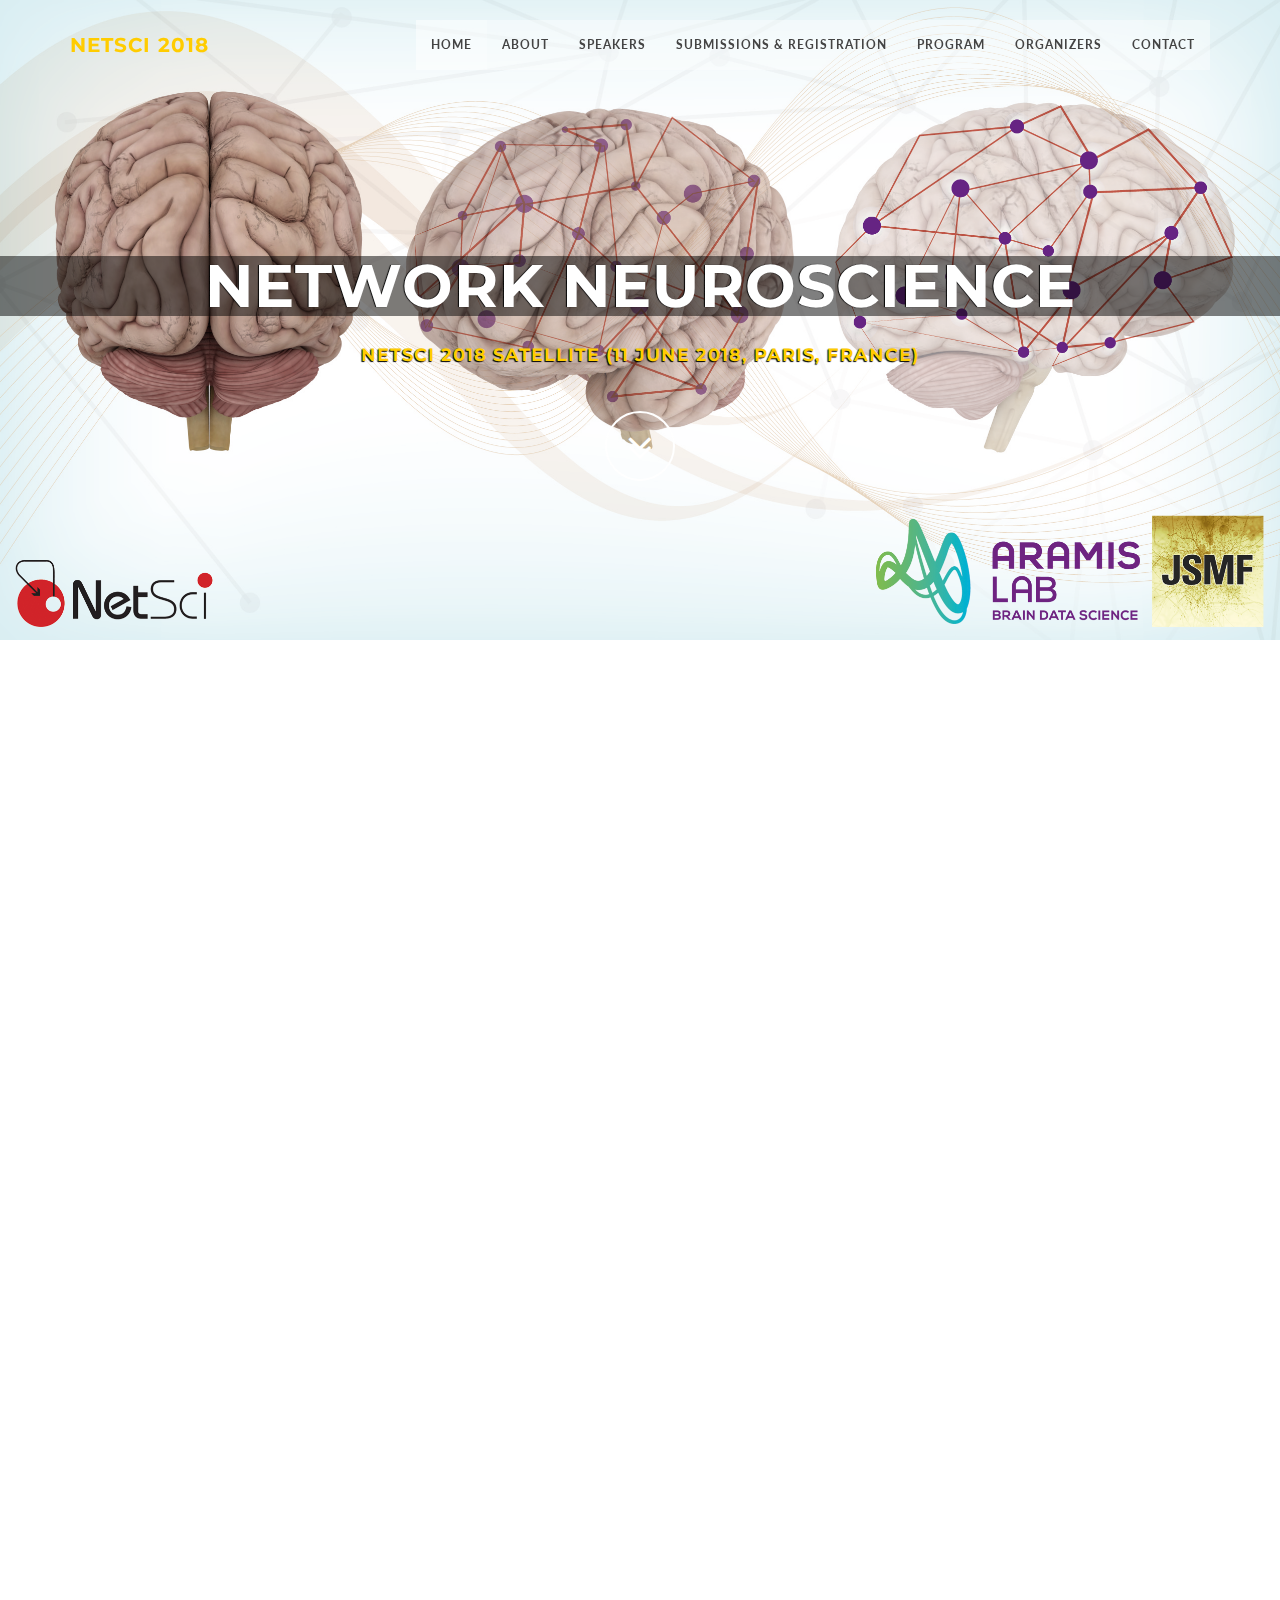
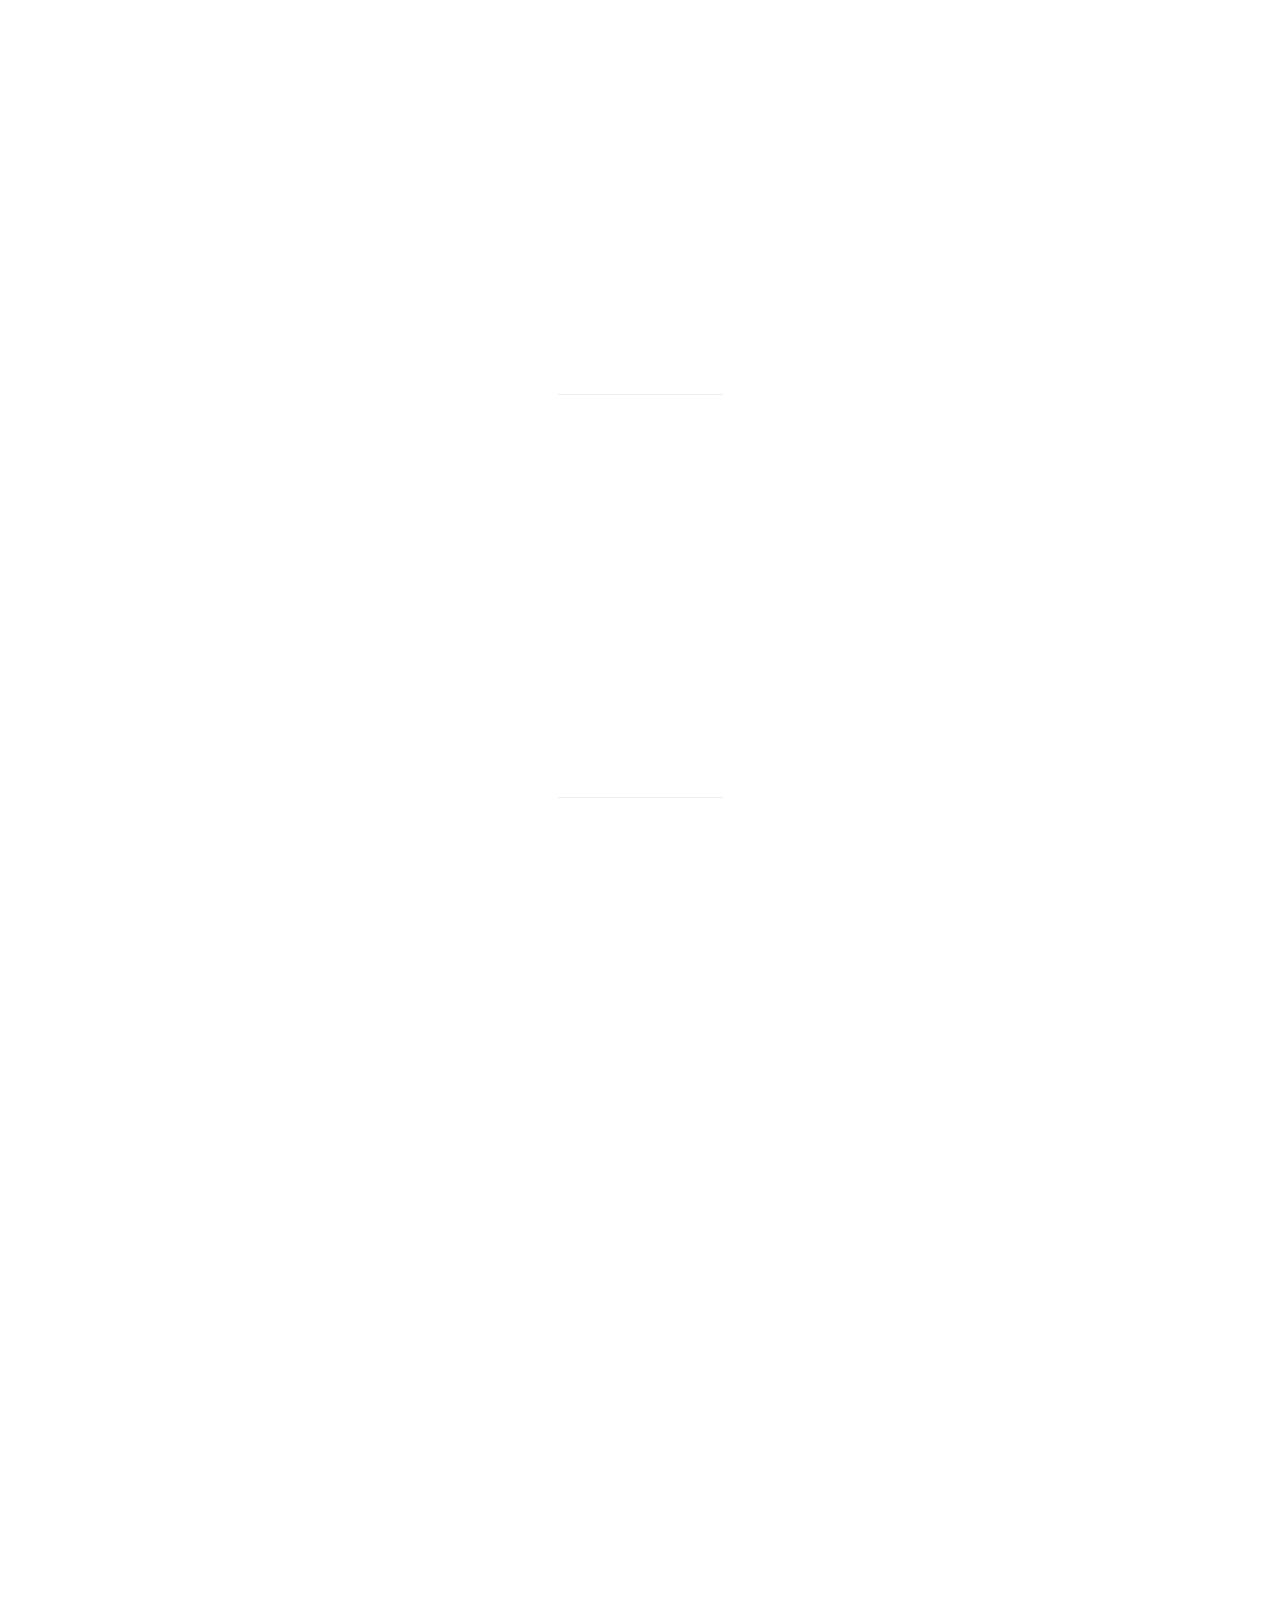
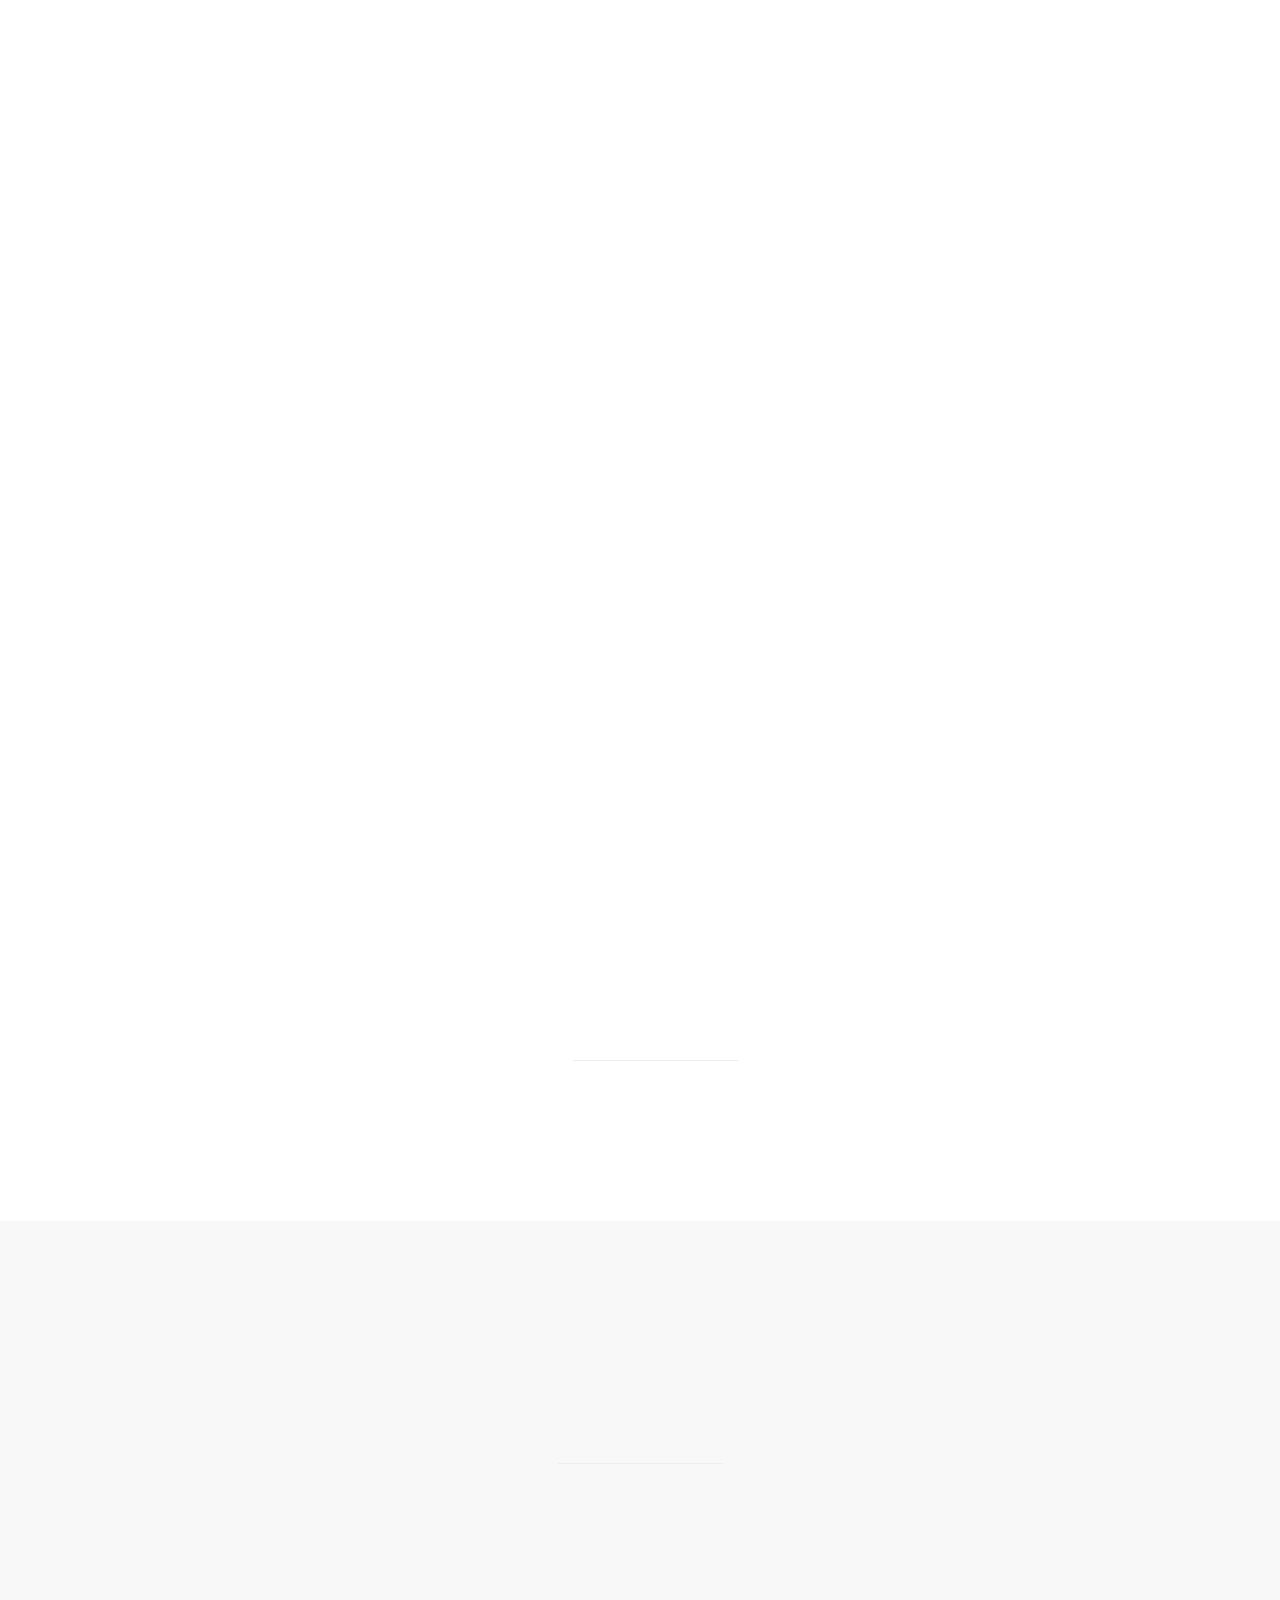
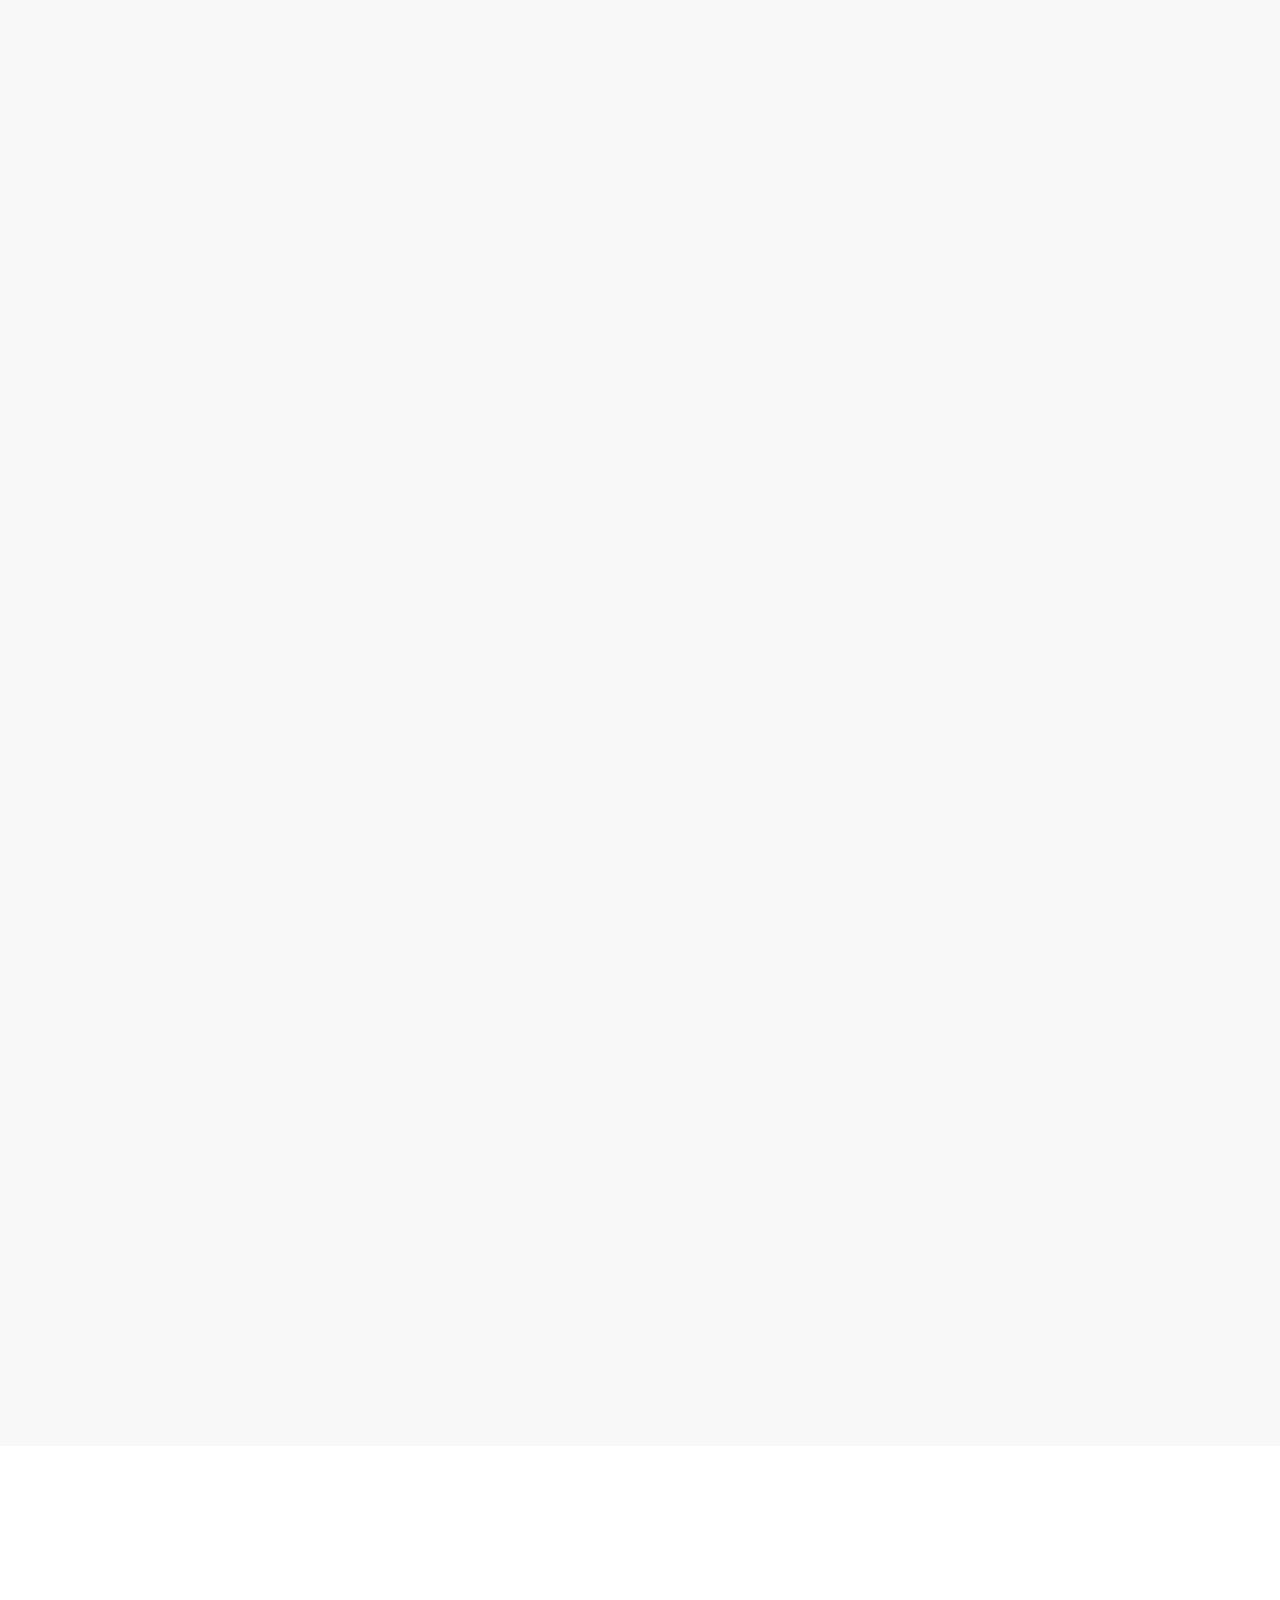
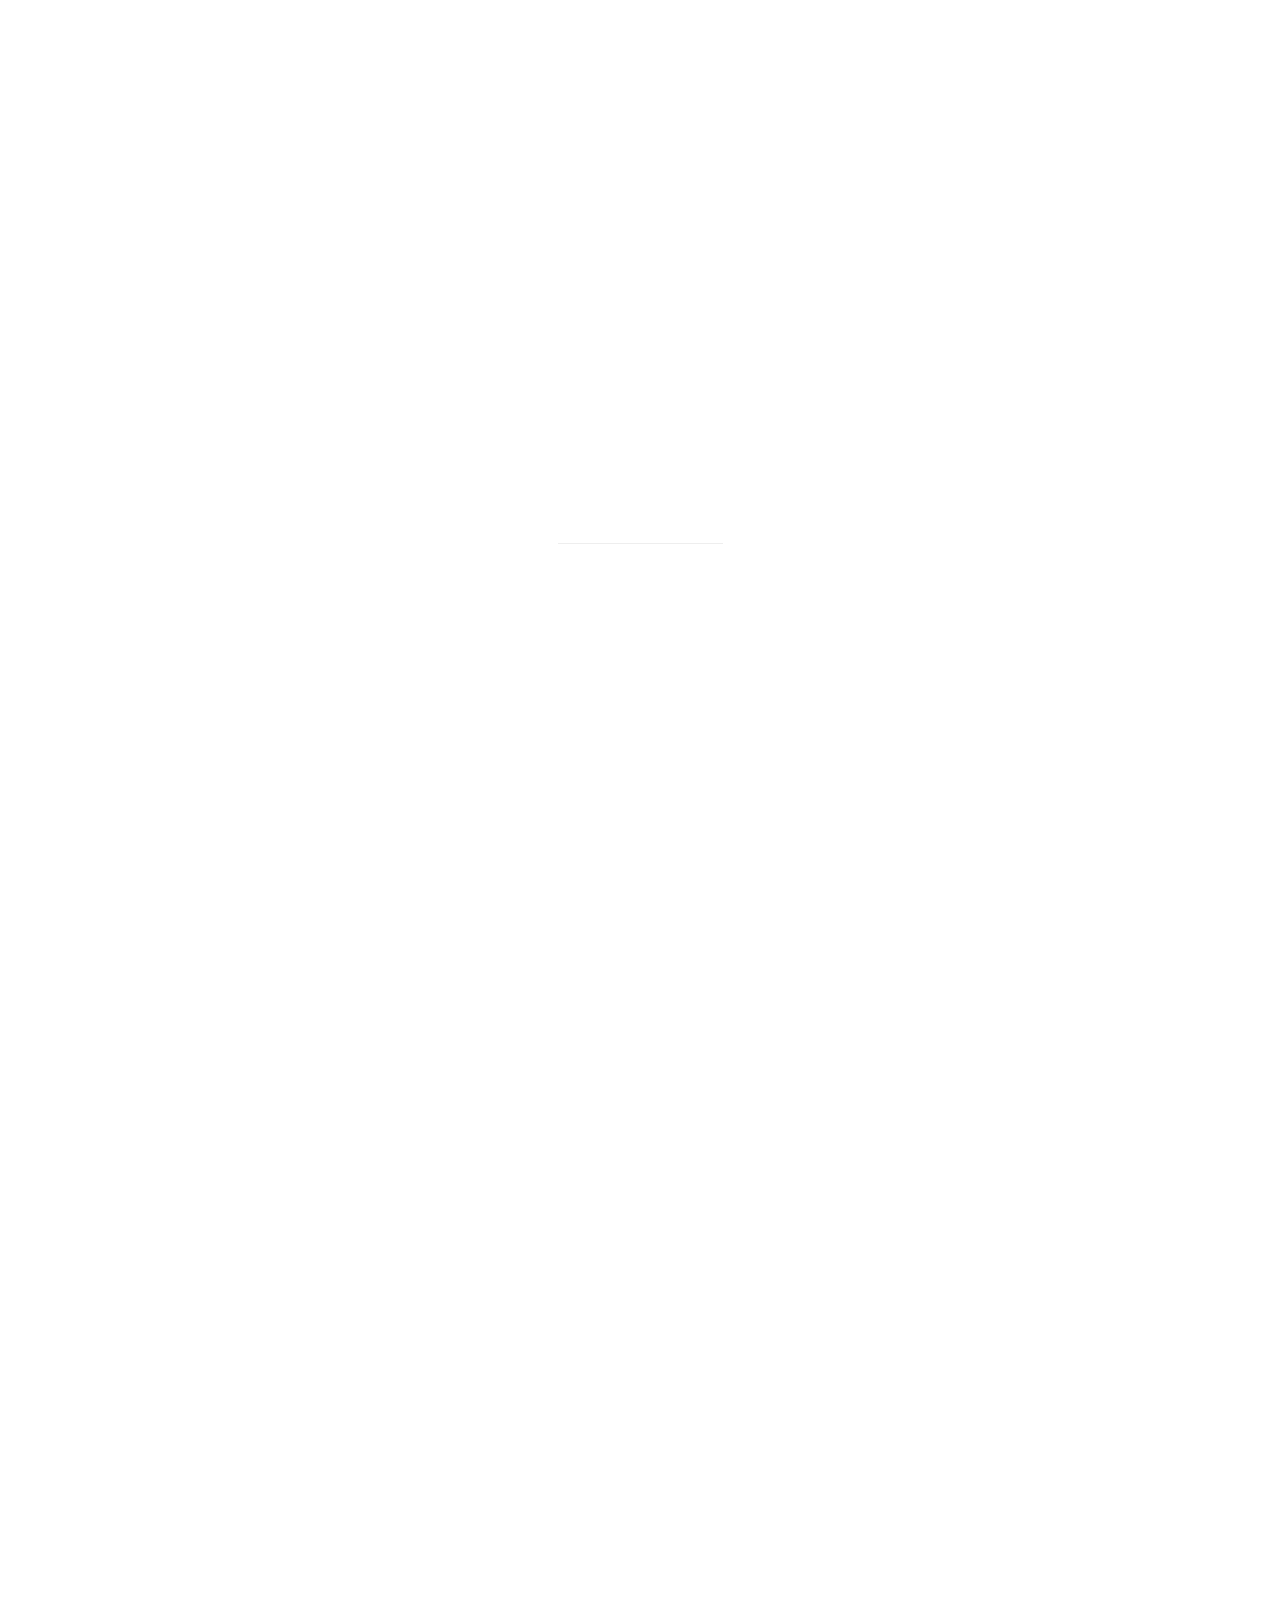
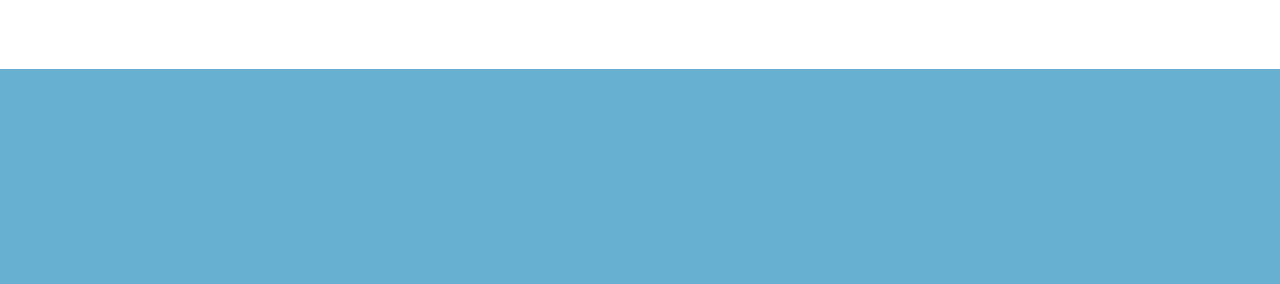
==== commit a7197fdc: "lose last years' posters..." ====
--- a/index.html
+++ b/index.html
@@ -504,9 +504,10 @@
 				<div class="col-lg-8 col-lg-offset-2">
 					<div class="wow bounceInDown" data-wow-delay="0.4s">
 					<div class="section-heading">
-					<h2>Poster List</h2> 
-
-					<h5> <a href="img/poster_list.pdf"> (PDF: POSTER LIST) </a> <br> <br>
+					<h2>Lightning Talks and Posters</h2> 
+
+					<p> Coming soon </p>
+					<!-- <h5> <a href="img/poster_list.pdf"> (PDF: POSTER LIST) </a> <br> <br> -->
 
 					<!-- <h5> <a href="img/poster_list.pdf"> (pdf) </a></h5> -->
 
@@ -557,7 +558,7 @@
                      <h7> <a href="https://scholar.google.com/citations?user=SggL5UYAAAAJ&hl=en"  target="_blank"> Qawi K. Telesford </a> (University of Pennsylvania, USA)</h7> <br>
                      <h7> <a href="https://www.barabasilab.com/people/emma-towlson"   target="_blank"> Emma Towlson </a> (Northeastern University, USA)</h7> <br>
                         <h7> <a href="http://research.umcutrechthersencentrum.nl/whos-who/bio/martijn-van-der-heuvel/"   target="_blank"> Martijn van den Heuvel </a> (University Medical Center Utrecht, The Netherlands)</h7> <br>
-                    <h7> <a href="http://www.neuroscience.cam.ac.uk/directory/profile.php?pv226"   target="_blank"> Petra Vertes </a> (University of Cambridge, UK)</h7> <br>
+                    <h7> <a href="http://www.neuroscience.cam.ac.uk/directory/profile.php?pv226"   target="_blank"> Petra V&eacutertes </a> (University of Cambridge, UK)</h7> <br>
                     <h7>  <a href="https://www.researchgate.net/profile/Robin_Wilkins" target="_blank">  Robin W. Wilkins </a> (University of North Carolina-Greensboro, USA)</h7> <br>
                     </p>
 					
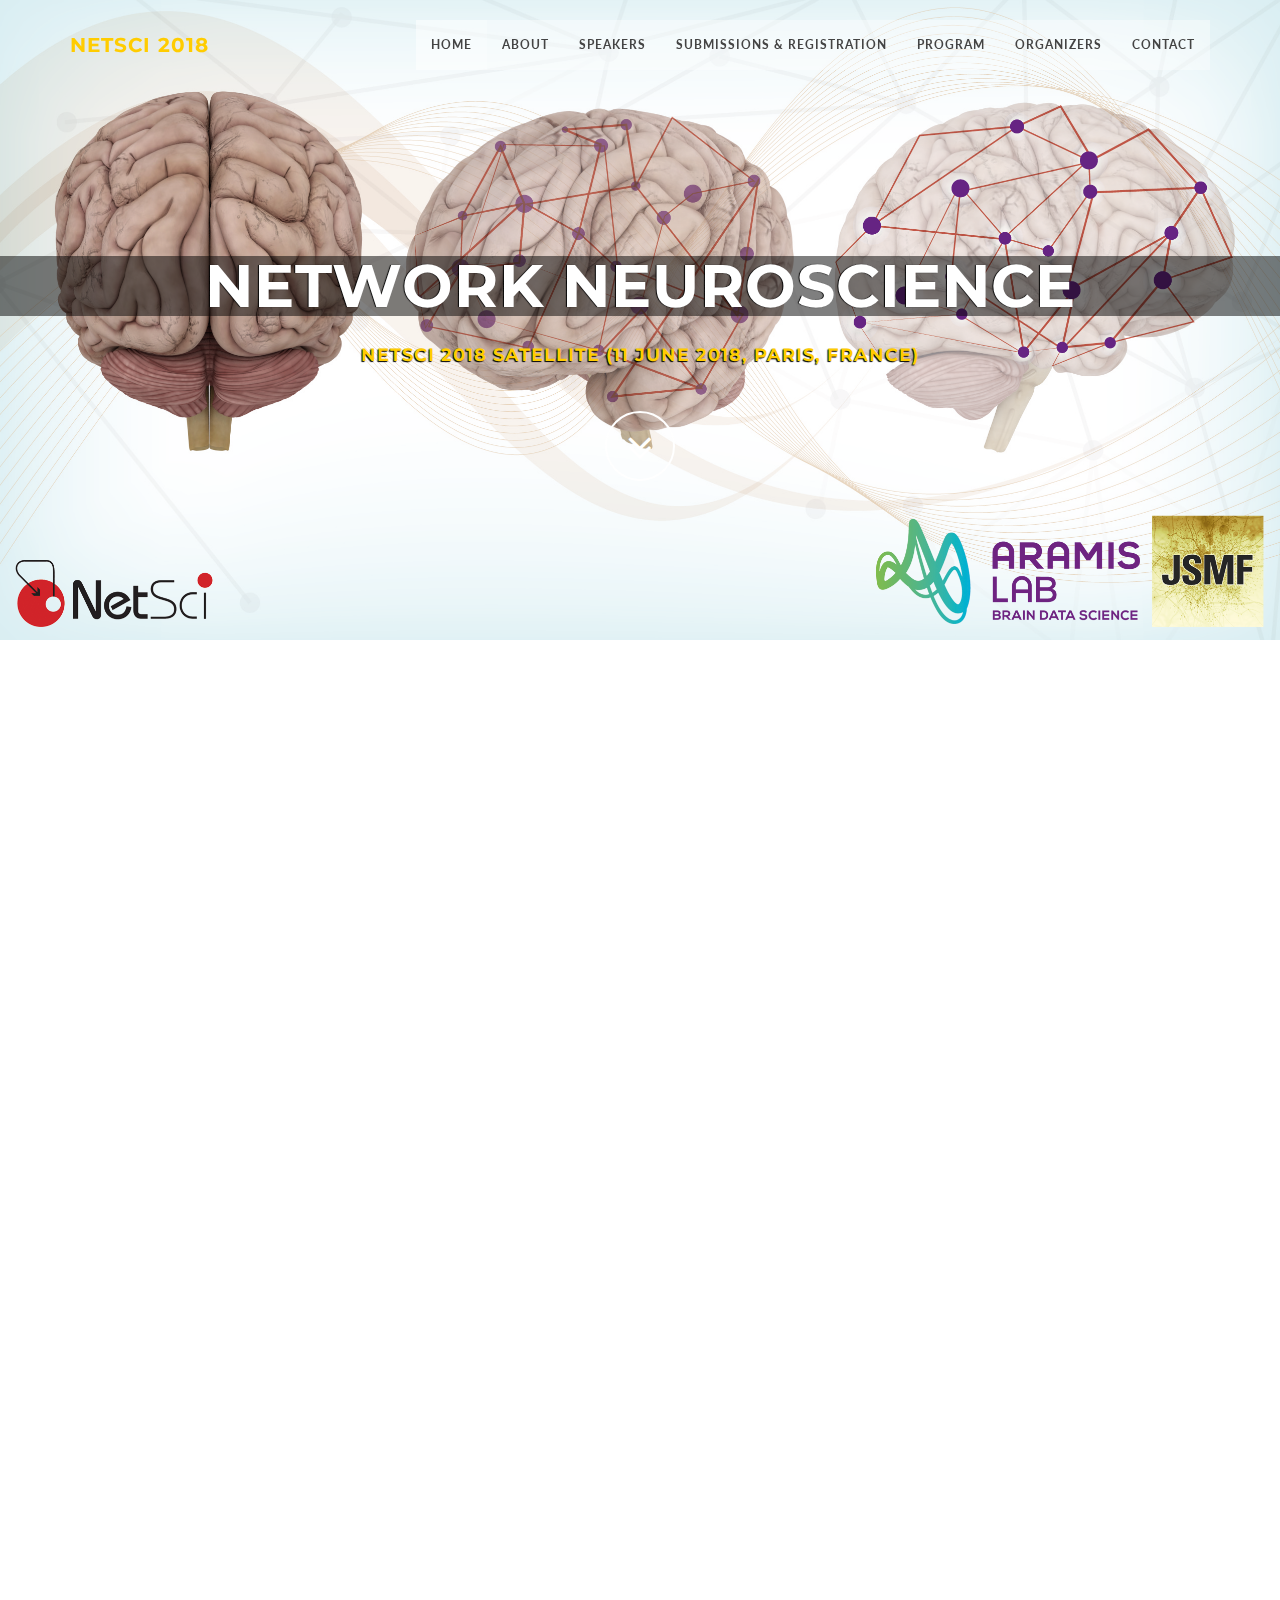
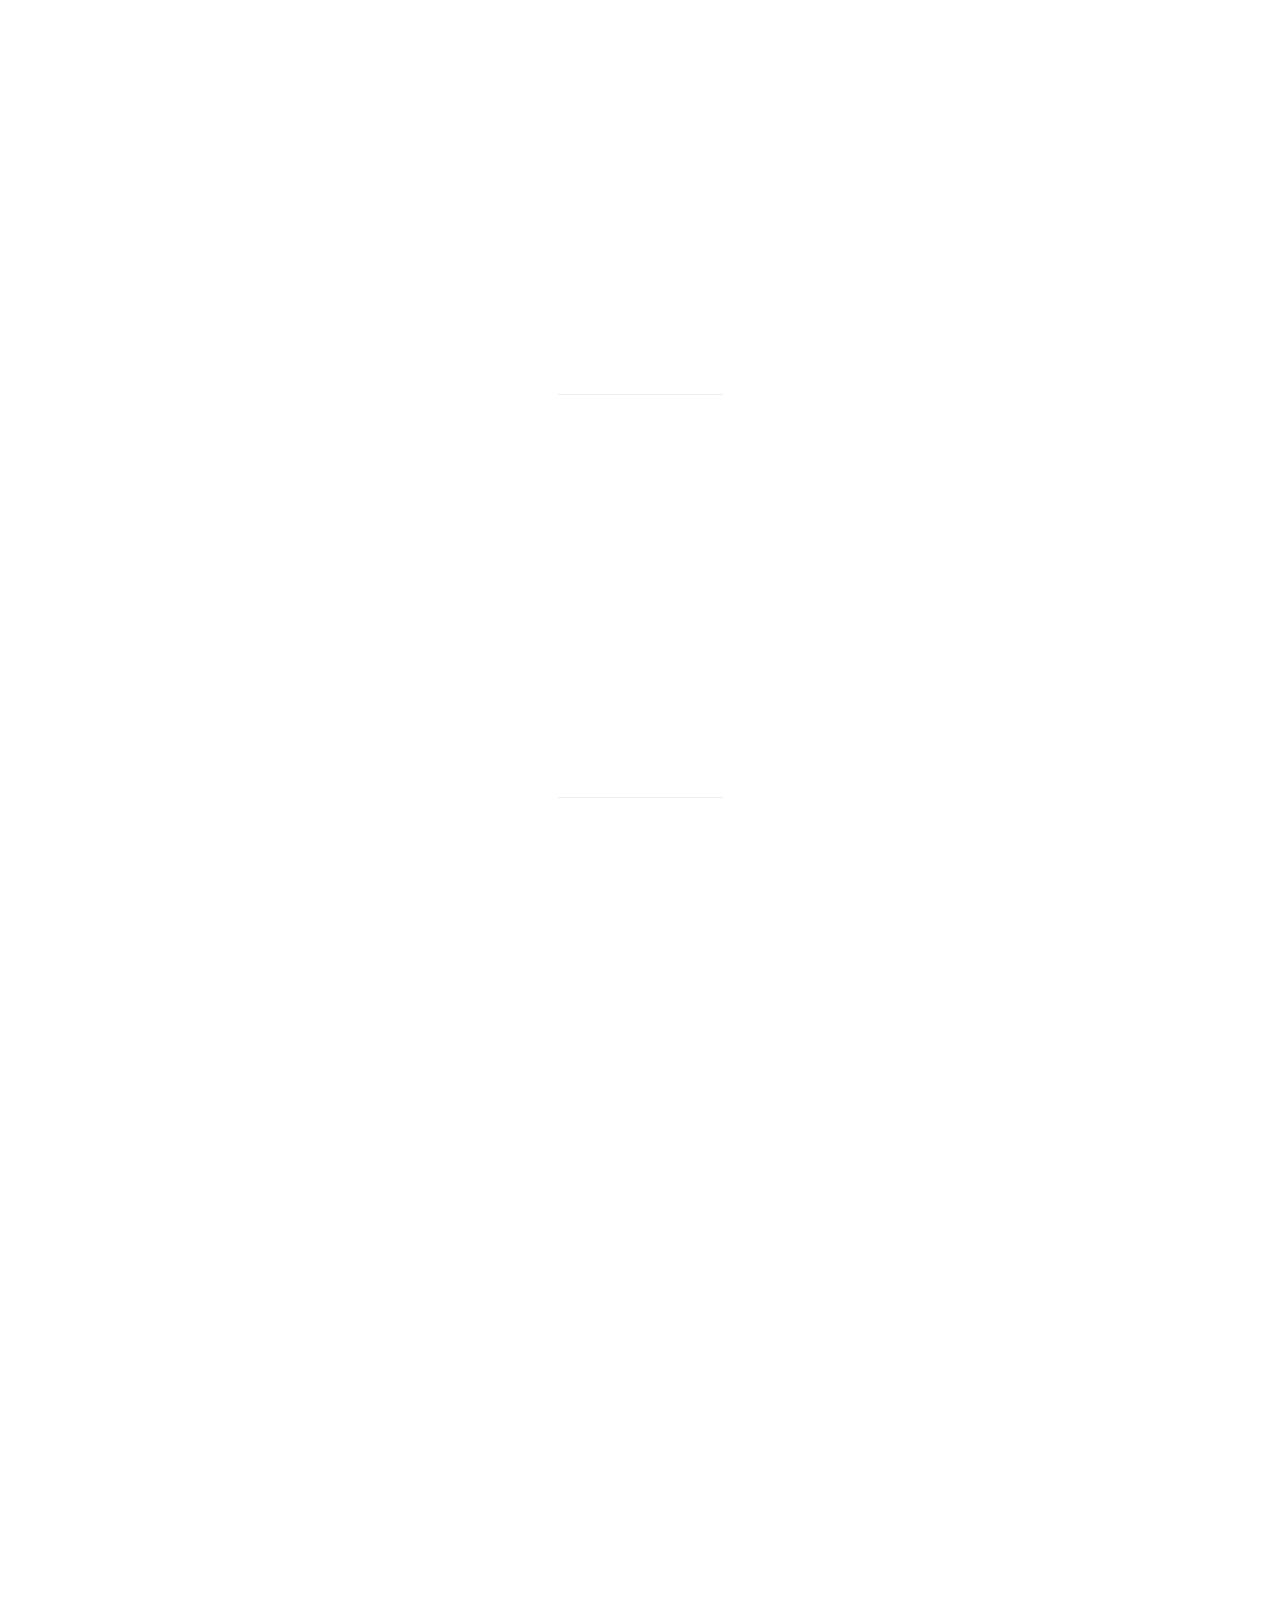
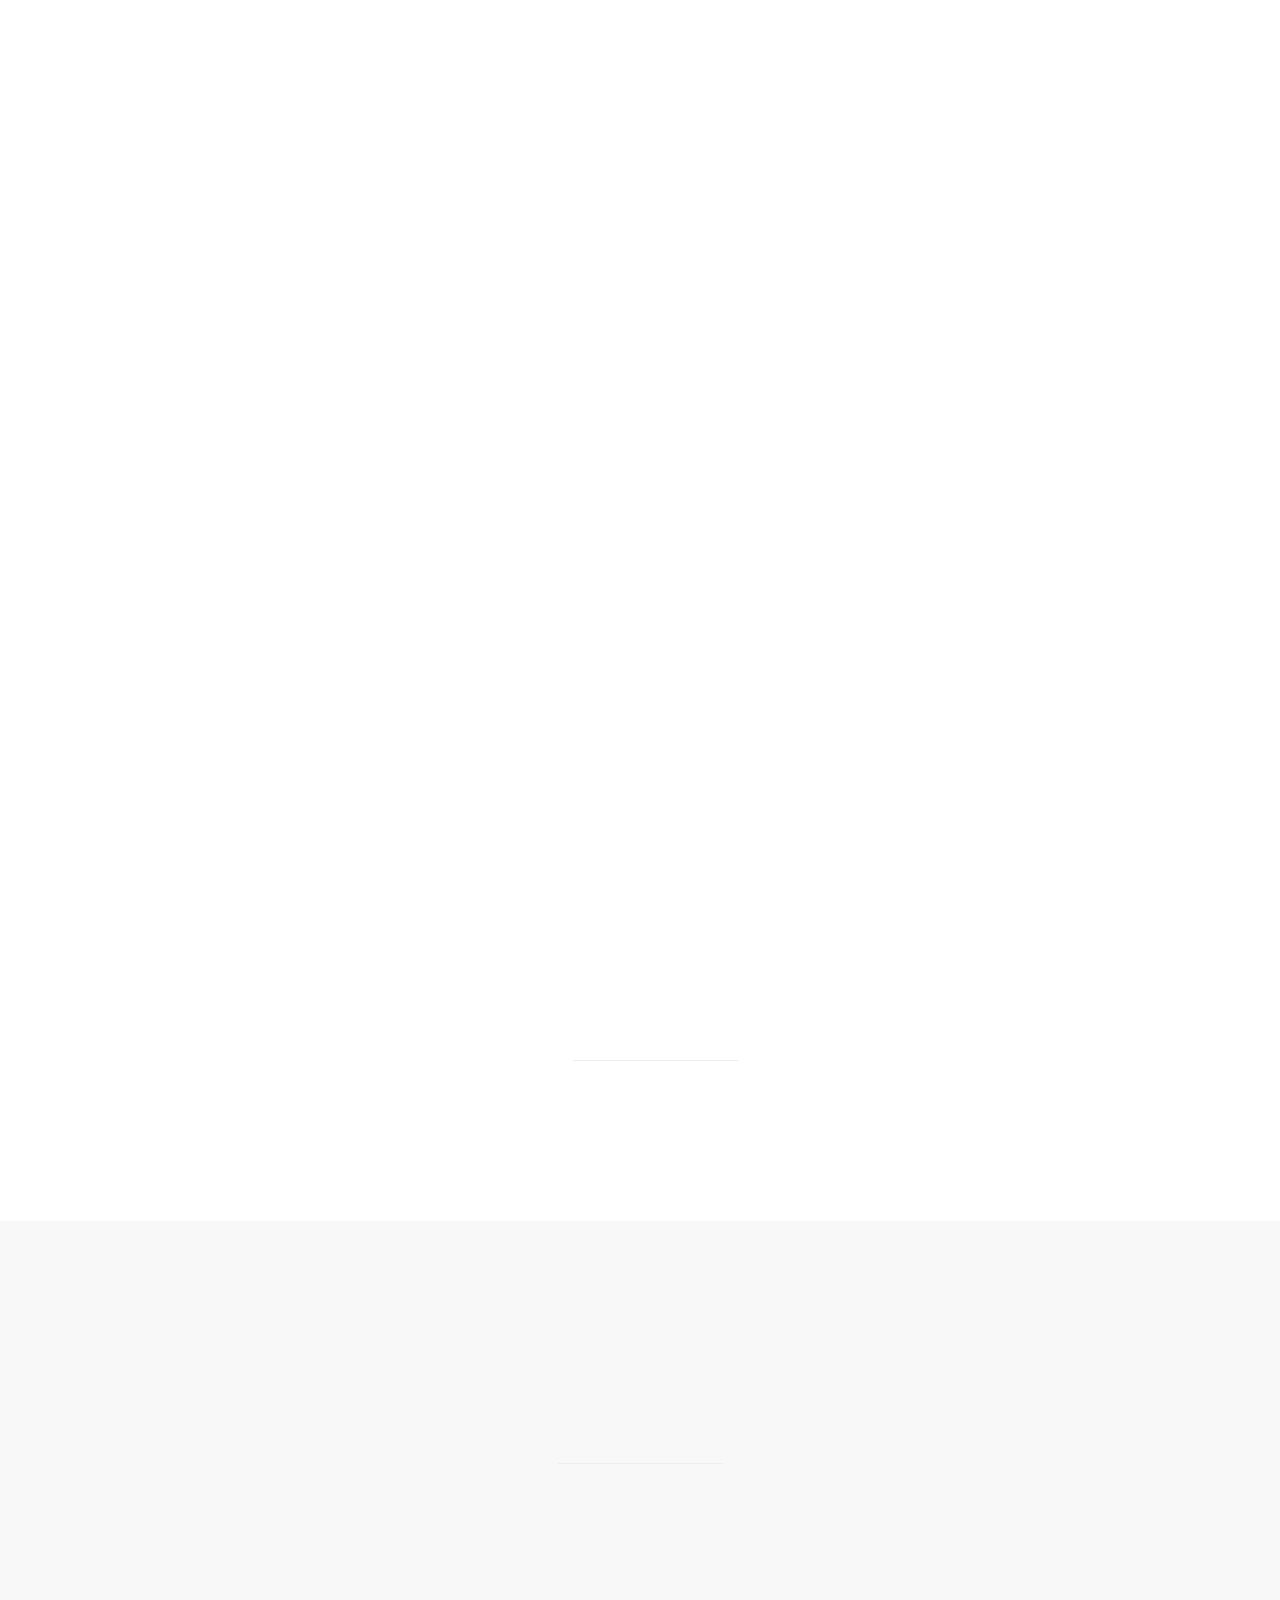
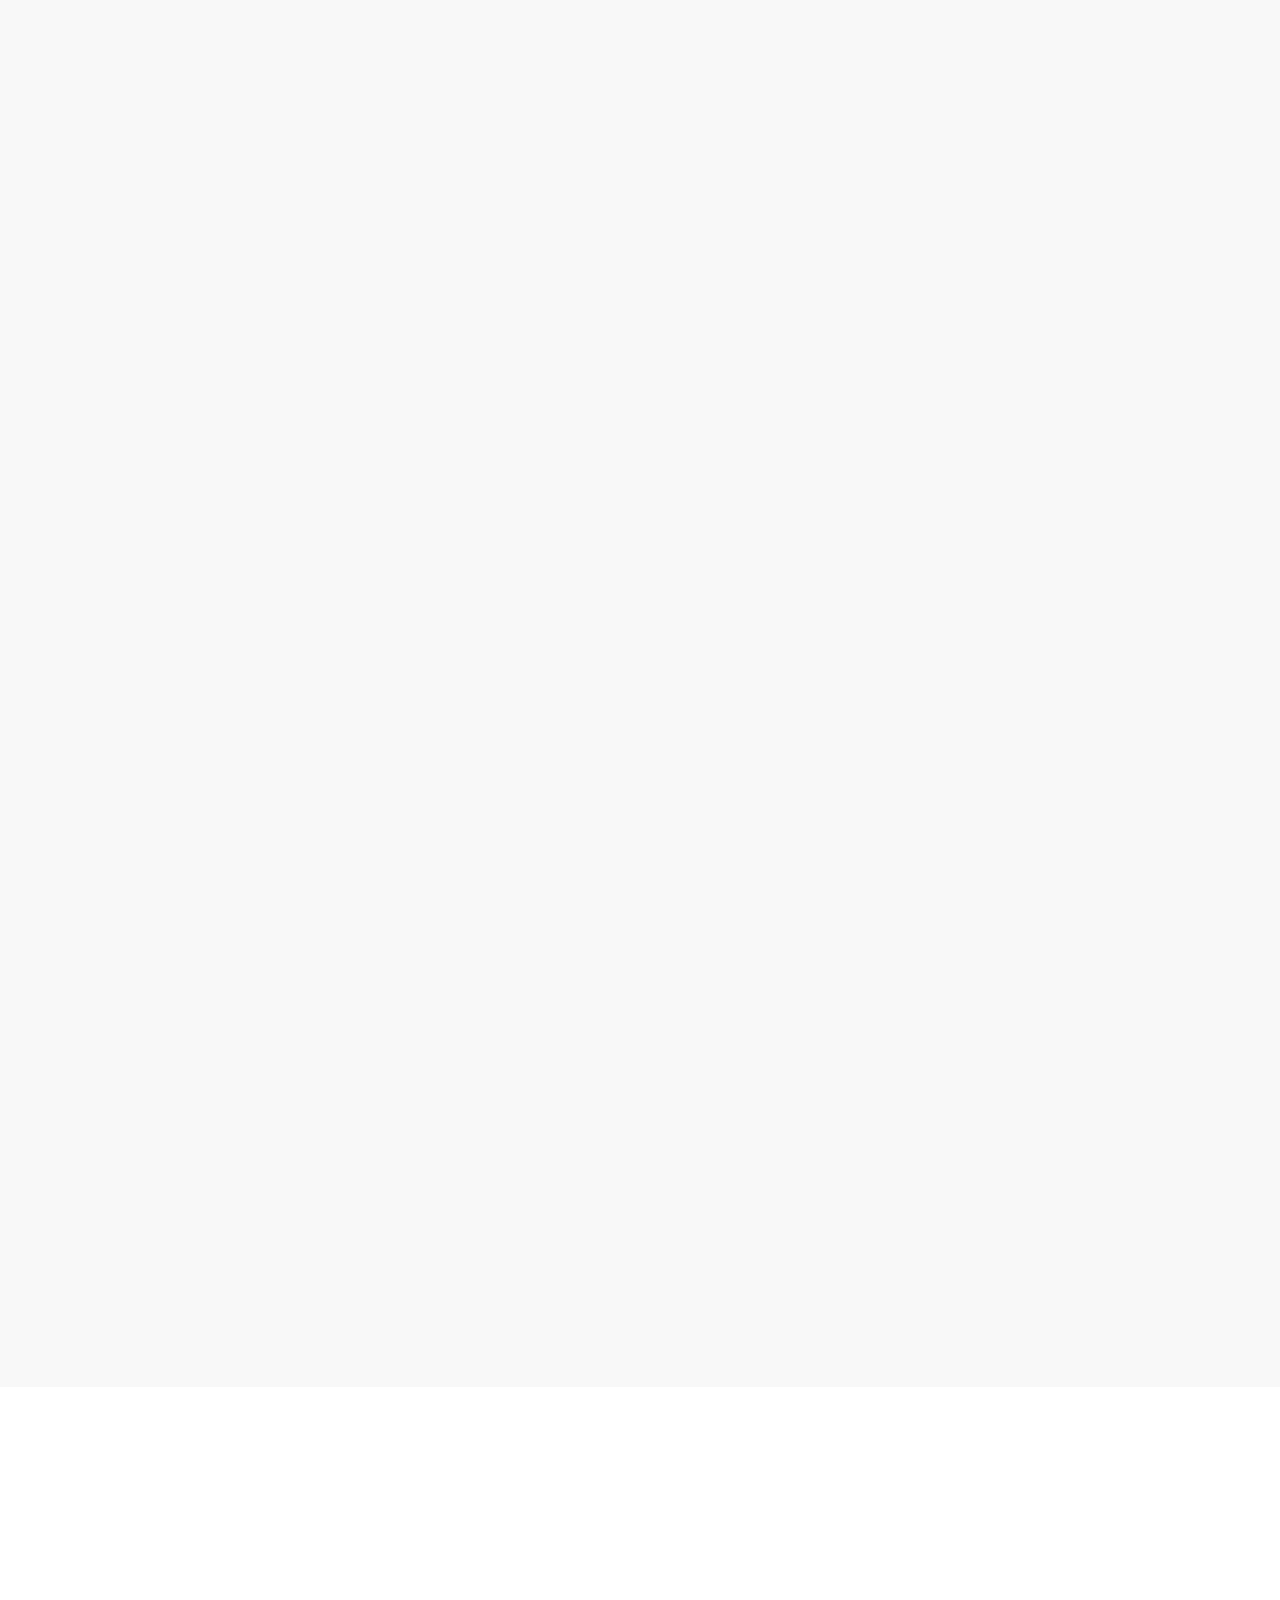
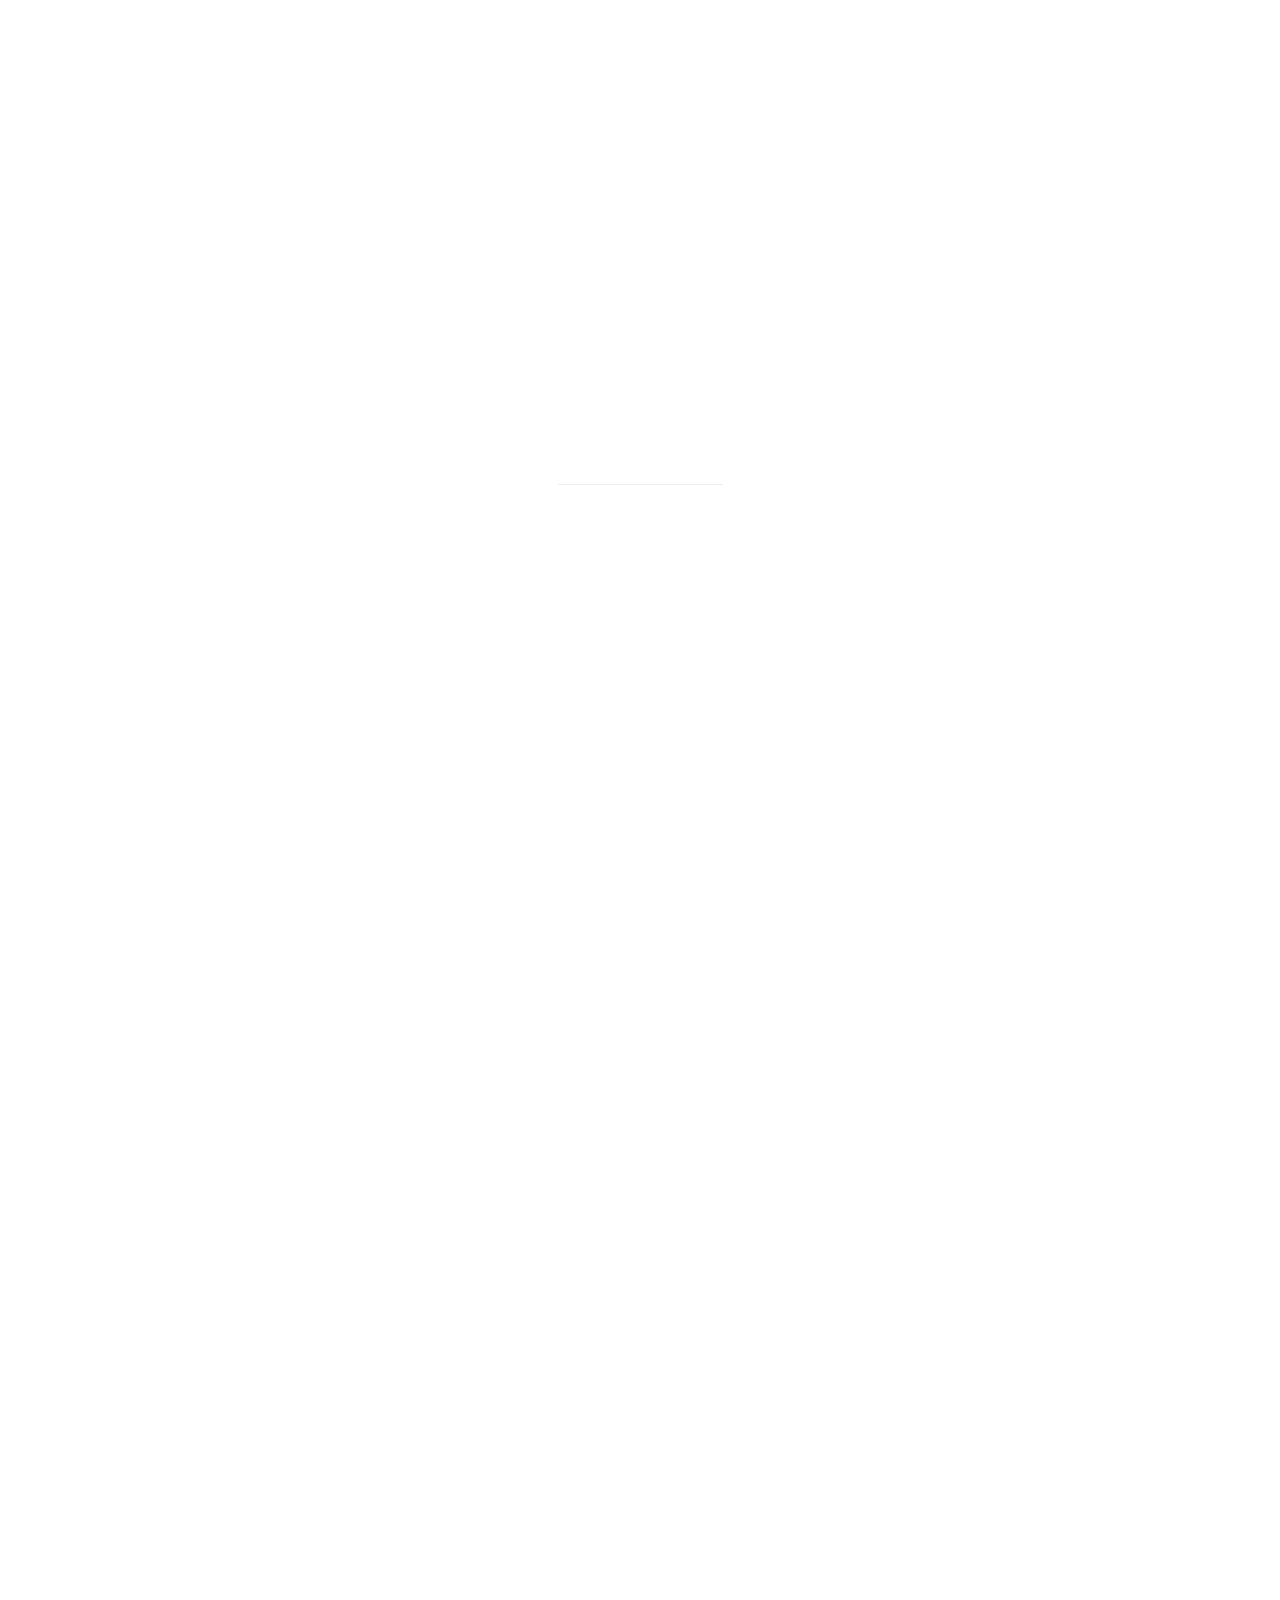
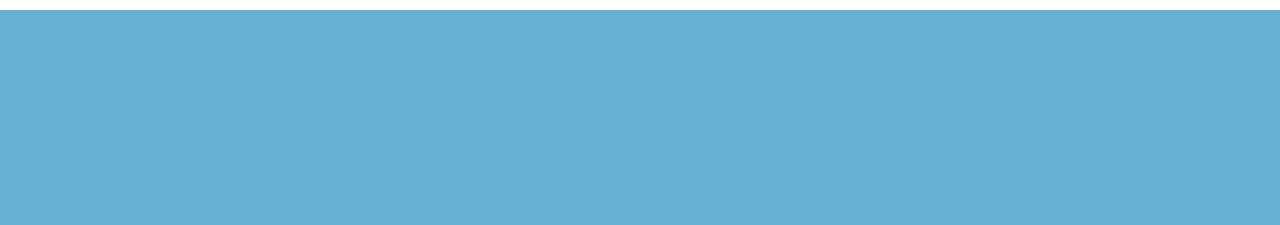
==== commit 1ede12bb: "programme pdf" ====
--- a/index.html
+++ b/index.html
@@ -409,7 +409,7 @@
 
 						<p> <b>09:00</b> Introduction and Opening Remarks</p>
 						
-						<p> <b>09:10</b> Rodent primate differences in cortical networks (<a href="hhttps://www.labex-cortex.com/en/users/henry-kennedy"   target="_blank">H. Kennedy</a>)</p>
+						<p> <b>09:10</b> Rodent primate differences in cortical networks (<a href="http://www.sbri.fr/user/1451"   target="_blank">H. Kennedy</a>)</p>
 
 						<p> <b>09:35</b> Living Neural Networks: from Cells to Systems (<a href="https://qutublab.org/" target="_blank">A. Qutub</a>) </p>
 
@@ -425,7 +425,7 @@
 
 						<p> <b>11:00</b> Opening Remarks</p>
 
-						<p> <b>11:10</b> TBA (<a href="http://www.maths.qmul.ac.uk/~latora/"   target="_blank">V. Latora</a>)</p>
+						<p> <b>11:10</b> The structure and dynamics of networks with many layers (<a href="http://www.maths.qmul.ac.uk/~latora/"   target="_blank">V. Latora</a>)</p>
 						
 						<p> <b>11:35</b> Dynamic information routing in networks of oscillating neuronal populations (<a href="http://www.demian-battaglia.net/Demian_Battaglias_homepage/Home.html"   target="_blank">D. Battaglia</a>)</p>
 						
@@ -504,10 +504,10 @@
 				<div class="col-lg-8 col-lg-offset-2">
 					<div class="wow bounceInDown" data-wow-delay="0.4s">
 					<div class="section-heading">
-					<h2>Lightning Talks and Posters</h2> 
-
-					<p> Coming soon </p>
-					<!-- <h5> <a href="img/poster_list.pdf"> (PDF: POSTER LIST) </a> <br> <br> -->
+					<!-- <h2>Lightning Talks and Posters</h2> 
+
+					<p> Coming soon </p>-->
+					<h5> <a href="img/Network_Neuroscience_2018_Program-final-compressed"> (PDF: PROGRAM, POSTERS, AND LIGHTNING TALKS) </a> <br> <br> 
 
 					<!-- <h5> <a href="img/poster_list.pdf"> (pdf) </a></h5> -->
 
